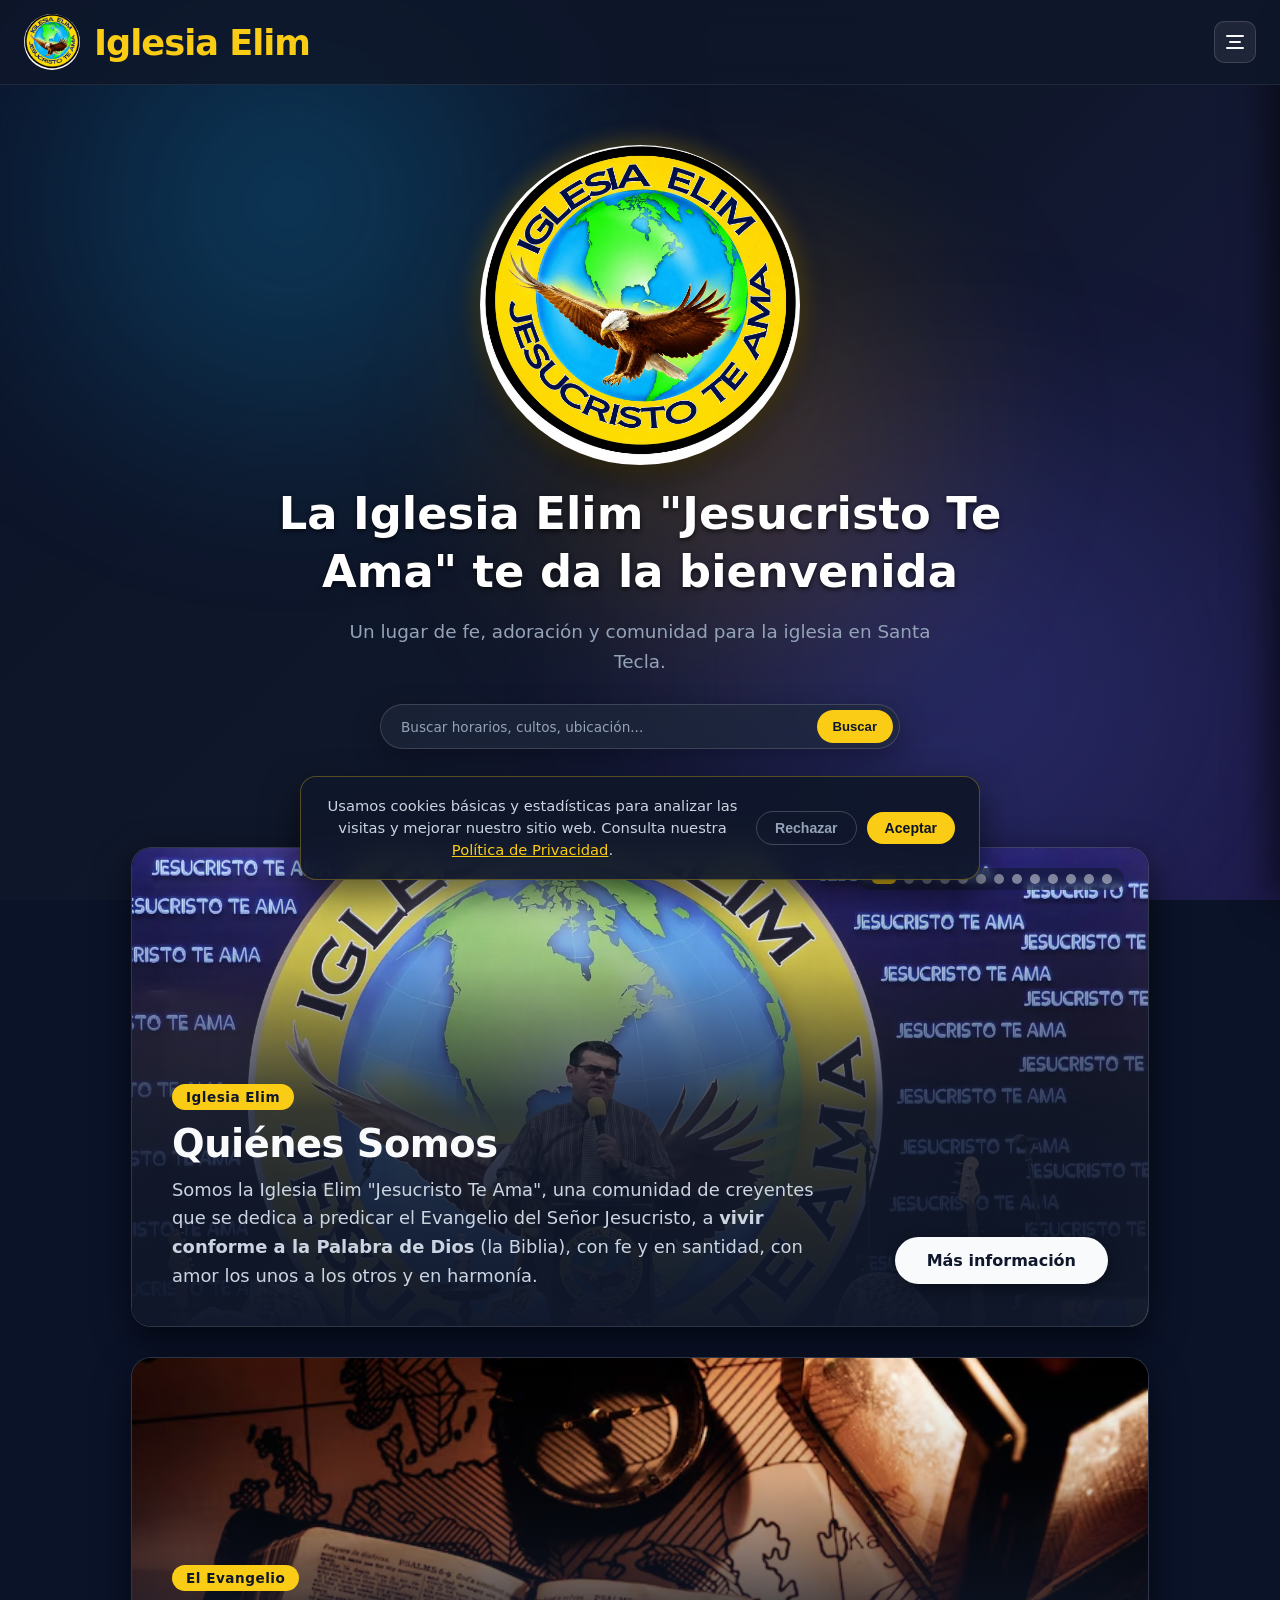
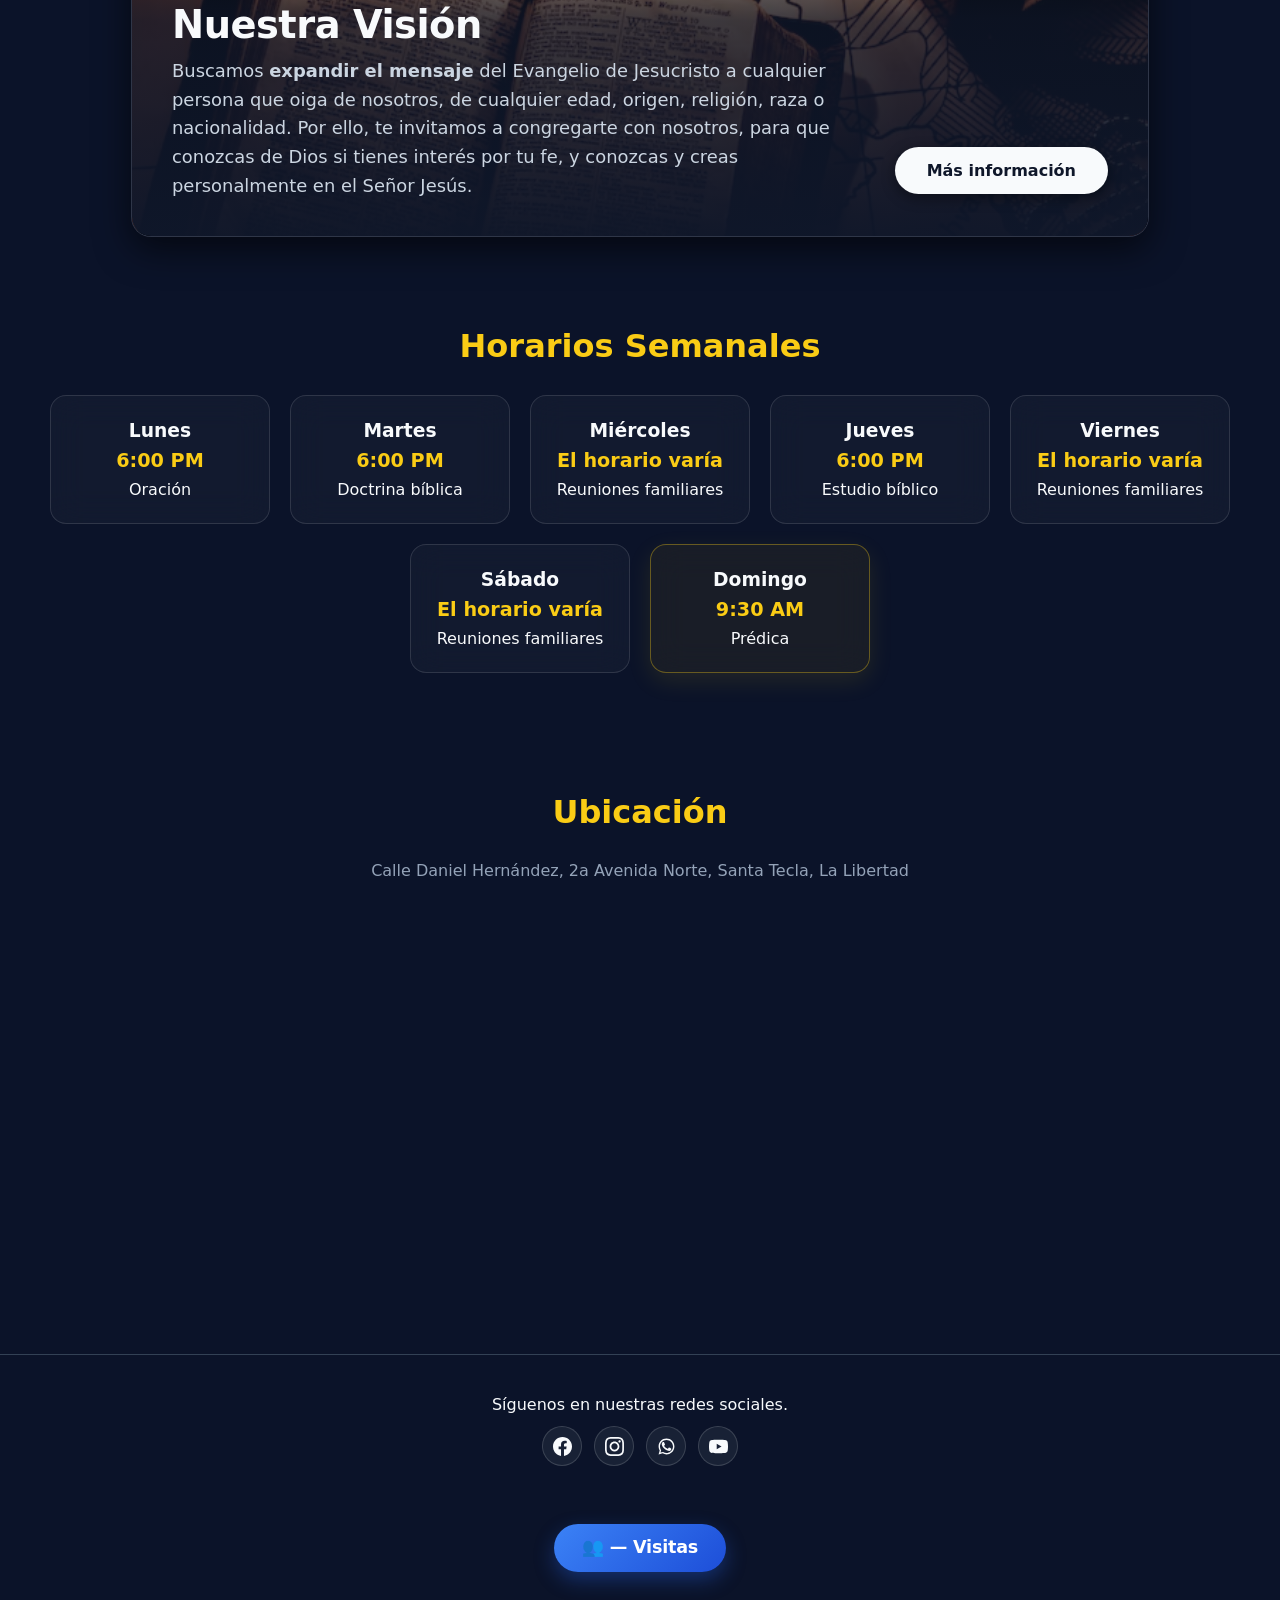
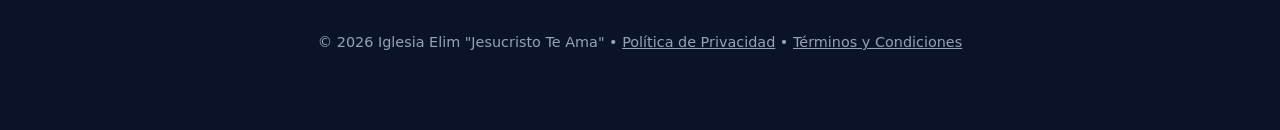
==== index.html @ 34f6b22f "update project's code" ====
<!doctype html>
<html lang="es">
  <head>
    <!-- Google tag (gtag.js) -->
    <script
      async
      src="https://www.googletagmanager.com/gtag/js?id=G-246X3Z84NS"
    ></script>
    <script>
      window.dataLayer = window.dataLayer || [];
      function gtag() {
        dataLayer.push(arguments);
      }

      // 1. Leer decisión previa o denegar por defecto
      var savedConsent = localStorage.getItem("cookie_consent_elim");
      gtag("consent", "default", {
        analytics_storage: savedConsent === "granted" ? "granted" : "denied",
        ad_storage: "denied",
      });

      gtag("js", new Date());
      gtag("config", "G-246X3Z84NS");
    </script>
    <meta charset="UTF-8" />
    <meta name="viewport" content="width=device-width, initial-scale=1.0" />
    <title>Inicio | Iglesia Elim Jesucristo Te Ama - Santa Tecla</title>
    <meta
      name="description"
      content="Iglesia Elim Jesucristo Te Ama en Santa Tecla. Horarios de servicio, ubicación, prédicas y actividades para toda la familia."
    />
    <meta property="og:title" content="Iglesia Elim Jesucristo Te Ama" />
    <meta
      property="og:description"
      content="Horarios, ubicación y prédicas de Iglesia Elim en Santa Tecla."
    />
    <meta
      property="og:image"
      content="https://ploes1.github.io/website_iglesia_Elim/logo_iglesia_Elim2.webp"
    />
    <link rel="icon" type="image/png" href="logo_iglesia_Elim2.webp" />
    <link rel="stylesheet" href="styles.css" />

    <!-- Datos Estructurados de Google (Schema.org para Iglesia Local) -->
    <script type="application/ld+json">
      {
        "@context": "https://schema.org",
        "@type": "Church",
        "name": "Iglesia Elim Jesucristo Te Ama",
        "address": {
          "@type": "PostalAddress",
          "addressLocality": "Santa Tecla",
          "addressCountry": "El Salvador"
        }
      }
    </script>
  </head>
  <body class="cuerpo">
    <!-- Fondo Aurora Celestial Fijo en toda la página -->
    <div class="aurora-bg">
      <div class="aurora-blob aurora-blob-1"></div>
      <div class="aurora-blob aurora-blob-2"></div>
      <div class="aurora-blob aurora-blob-3"></div>
    </div>

    <header class="header">
      <!-- Marca a la izquierda: Logo + Título -->
      <div class="header-brand">
        <img
          src="logo_iglesia_Elim2.webp"
          alt="Logo Iglesia Elim"
          class="logo"
        />
        <h1 class="titulo shiny-text">Iglesia Elim</h1>
      </div>
      <!-- Botón Hamburguesa a la derecha -->
      <button
        class="menu-hbtn"
        id="btn-menu"
        aria-label="Abrir menú"
        aria-expanded="false"
      >
        <span class="hbtn-line"></span>
        <span class="hbtn-line"></span>
        <span class="hbtn-line"></span>
      </button>
    </header>

    <!-- Overlay oscuro con desenfoque de fondo -->
    <div class="menu-overlay" id="menu-overlay"></div>

    <!-- Panel lateral (Drawer) bien cerrado -->
    <aside class="menu-drawer" id="menu-drawer">
      <div class="drawer-header">
        <div class="drawer-titulo">
          <img src="logo_iglesia_Elim2.webp" alt="Logo" />
          <span class="shiny-text">Iglesia Elim</span>
        </div>
        <button
          class="drawer-cerrar"
          id="drawer-cerrar"
          aria-label="Cerrar menú"
        >
          &times;
        </button>
      </div>

      <nav class="drawer-nav">
        <!-- 1. Inicio (Casa) -->
        <a href="index.html" class="active">
          <svg class="nav-icon" viewBox="0 0 24 24">
            <path d="M3 9l9-7 9 7v11a2 2 0 0 1-2 2H5a2 2 0 0 1-2-2z"></path>
            <polyline points="9 22 9 12 15 12 15 22"></polyline>
          </svg>
          <span>Inicio</span>
        </a>

        <!-- ── Información ── -->
        <h4 class="drawer-section-title">Información</h4>
        <!-- 2. Horarios (Reloj) -->
        <a href="#horarios">
          <svg class="nav-icon" viewBox="0 0 24 24">
            <circle cx="12" cy="12" r="10"></circle>
            <polyline points="12 6 12 12 16 14"></polyline>
          </svg>
          <span>Horarios</span>
        </a>

        <!-- 3. Ubicación (Pin de Mapa) -->
        <a href="#ubicacion">
          <svg class="nav-icon" viewBox="0 0 24 24">
            <path d="M21 10c0 7-9 13-9 13s-9-6-9-13a9 9 0 0 1 18 0z"></path>
            <circle cx="12" cy="10" r="3"></circle>
          </svg>
          <span>Ubicación</span>
        </a>

        <!-- ── Vida de la Iglesia ── -->
        <h4 class="drawer-section-title">Vida de la Iglesia</h4>
        <!-- 4. Actividades (Calendario) -->
        <a href="actividades.html">
          <svg class="nav-icon" viewBox="0 0 24 24">
            <rect x="3" y="4" width="18" height="18" rx="2" ry="2"></rect>
            <line x1="16" y1="2" x2="16" y2="6"></line>
            <line x1="8" y1="2" x2="8" y2="6"></line>
            <line x1="3" y1="10" x2="21" y2="10"></line>
          </svg>
          <span>Actividades</span>
        </a>

        <!-- 5. Alabanzas (Nota Musical) -->
        <a href="alabanzas.html">
          <svg class="nav-icon" viewBox="0 0 24 24">
            <path d="M9 18V5l12-2v13"></path>
            <circle cx="6" cy="18" r="3"></circle>
            <circle cx="18" cy="16" r="3"></circle>
          </svg>
          <span>Alabanzas</span>
        </a>

        <!-- 6. Confesión de Fe (Biblia / Libro) -->
        <a href="confesion_de_fe.html">
          <svg class="nav-icon" viewBox="0 0 24 24">
            <path d="M4 19.5A2.5 2.5 0 0 1 6.5 17H20"></path>
            <path
              d="M6.5 2H20v20H6.5A2.5 2.5 0 0 1 4 19.5v-15A2.5 2.5 0 0 1 6.5 2z"
            ></path>
          </svg>
          <span>Confesión de Fe</span>
        </a>

        <!-- 7. Servicios (Comunidad / Iglesia) -->
        <a href="servicios.html">
          <svg class="nav-icon" viewBox="0 0 24 24">
            <path d="M17 21v-2a4 4 0 0 0-4-4H5a4 4 0 0 0-4 4v2"></path>
            <circle cx="9" cy="7" r="4"></circle>
            <path d="M23 21v-2a4 4 0 0 0-3-3.87"></path>
            <path d="M16 3.13a4 4 0 0 1 0 7.75"></path>
          </svg>
          <span>Servicios</span>
        </a>

        <!-- 8. Donaciones (Corazón / Ofrenda) -->
        <a href="donaciones.html">
          <svg class="nav-icon" viewBox="0 0 24 24">
            <path
              d="M20.84 4.61a5.5 5.5 0 0 0-7.78 0L12 5.67l-1.06-1.06a5.5 5.5 0 0 0-7.78 7.78l1.06 1.06L12 21.23l7.78-7.78 1.06-1.06a5.5 5.5 0 0 0 0-7.78z"
            ></path>
          </svg>
          <span>Donaciones</span>
        </a>

        <!-- 9. Redes Sociales (Red / Conexión) -->
        <a href="#footer">
          <svg class="nav-icon" viewBox="0 0 24 24">
            <circle cx="18" cy="5" r="3"></circle>
            <circle cx="6" cy="12" r="3"></circle>
            <circle cx="18" cy="19" r="3"></circle>
            <line x1="8.59" y1="13.51" x2="15.42" y2="17.49"></line>
            <line x1="15.41" y1="6.51" x2="8.59" y2="10.49"></line>
          </svg>
          <span>Redes Sociales</span>
        </a>
      </nav>

      <div class="drawer-footer">
        <p style="font-size: 0.85rem; color: #94a3b8; margin-bottom: 6px">
          Síguenos en redes:
        </p>
        <div class="social-links-row">
          <!-- Facebook -->
          <a
            href="https://facebook.com/"
            target="_blank"
            rel="noopener noreferrer"
            class="social-btn facebook"
            aria-label="Facebook"
          >
            <svg viewBox="0 0 24 24">
              <path
                d="M24 12.073c0-6.627-5.373-12-12-12s-12 5.373-12 12c0 5.99 4.388 10.954 10.125 11.854v-8.385H7.078v-3.47h3.047V9.43c0-3.007 1.792-4.669 4.533-4.669 1.312 0 2.686.235 2.686.235v2.953H15.83c-1.491 0-1.956.925-1.956 1.874v2.25h3.328l-.532 3.47h-2.796v8.385C19.612 23.027 24 18.062 24 12.073z"
              />
            </svg>
          </a>
          <!-- Instagram -->
          <a
            href="https://instagram.com/"
            target="_blank"
            rel="noopener noreferrer"
            class="social-btn instagram"
            aria-label="Instagram"
          >
            <svg viewBox="0 0 24 24">
              <path
                d="M12 2.163c3.204 0 3.584.012 4.85.07 3.252.148 4.771 1.691 4.919 4.919.058 1.265.069 1.645.069 4.849 0 3.205-.012 3.584-.069 4.849-.149 3.225-1.664 4.771-4.919 4.919-1.266.058-1.644.07-4.85.07-3.204 0-3.584-.012-4.849-.07-3.26-.149-4.771-1.699-4.919-4.92-.058-1.265-.07-1.644-.07-4.849 0-3.204.013-3.583.07-4.849.149-3.227 1.664-4.771 4.919-4.919 1.266-.057 1.645-.069 4.849-.069zm0-2.163c-3.259 0-3.667.014-4.947.072-4.358.2-6.78 2.618-6.98 6.98-.059 1.281-.073 1.689-.073 4.948 0 3.259.014 3.668.072 4.948.2 4.358 2.618 6.78 6.98 6.98 1.281.058 1.689.072 4.948.072 3.259 0 3.668-.014 4.948-.072 4.354-.2 6.782-2.618 6.979-6.98.059-1.28.073-1.689.073-4.948 0-3.259-.014-3.667-.072-4.947-.196-4.354-2.617-6.78-6.979-6.98-1.281-.059-1.69-.073-4.949-.073zm0 5.838c-3.403 0-6.162 2.759-6.162 6.162s2.759 6.163 6.162 6.163 6.162-2.759 6.162-6.163c0-3.403-2.759-6.162-6.162-6.162zm0 10.162c-2.209 0-4-1.79-4-4 0-2.209 1.791-4 4-4s4 1.791 4 4c0 2.21-1.791 4-4 4zm6.406-11.845c-.796 0-1.441.645-1.441 1.44s.645 1.44 1.441 1.44c.795 0 1.439-.645 1.439-1.44s-.644-1.44-1.439-1.44z"
              />
            </svg>
          </a>
          <!-- WhatsApp -->
          <a
            href="https://whatsapp.com/channel/0029VbBPqz7JJhzQtExPGr06"
            target="_blank"
            rel="noopener noreferrer"
            class="social-btn whatsapp"
            aria-label="Canal de WhatsApp"
          >
            <svg viewBox="0 0 24 24">
              <path
                d="M17.472 14.382c-.297-.149-1.758-.867-2.03-.967-.273-.099-.472-.148-.67.15-.197.297-.767.966-.94 1.164-.173.199-.347.223-.644.075-.297-.15-1.255-.463-2.39-1.475-.883-.788-1.48-1.761-1.653-2.059-.173-.297-.018-.458.13-.606.134-.133.298-.347.446-.52.149-.174.198-.298.298-.497.099-.198.05-.371-.025-.52-.075-.149-.669-1.612-.916-2.207-.242-.579-.487-.5-.669-.51-.173-.008-.371-.01-.57-.01-.198 0-.52.074-.792.372-.272.297-1.04 1.016-1.04 2.479 0 1.462 1.065 2.875 1.213 3.074.149.198 2.096 3.2 5.077 4.487.709.306 1.262.489 1.694.625.712.227 1.36.195 1.871.118.571-.085 1.758-.719 2.006-1.413.248-.694.248-1.289.173-1.413-.074-.124-.272-.198-.57-.347z"
              />
              <path
                d="M12.001 2C6.478 2 2 6.478 2 12c0 1.85.505 3.583 1.383 5.067L2 22l5.084-1.34A9.94 9.94 0 0012.001 22C17.523 22 22 17.522 22 12S17.523 2 12.001 2zm0 18.207a8.19 8.19 0 01-4.178-1.145l-.3-.178-3.104.818.828-3.028-.196-.31A8.194 8.194 0 013.793 12c0-4.528 3.684-8.207 8.208-8.207 4.523 0 8.207 3.679 8.207 8.207 0 4.528-3.684 8.207-8.207 8.207z"
              />
            </svg>
          </a>
          <!-- YouTube -->
          <a
            href="https://www.youtube.com/@iglesiaelimjesucristoteama"
            target="_blank"
            rel="noopener noreferrer"
            class="social-btn youtube"
            aria-label="YouTube"
          >
            <svg viewBox="0 0 24 24">
              <path
                d="M23.498 6.186a2.994 2.994 0 00-2.107-2.117C19.505 3.5 12 3.5 12 3.5s-7.505 0-9.391.569A2.994 2.994 0 00.502 6.186 31.26 31.26 0 000 12a31.26 31.26 0 00.502 5.814 2.994 2.994 0 002.107 2.117C4.495 20.5 12 20.5 12 20.5s7.505 0 9.391-.569a2.994 2.994 0 002.107-2.117A31.26 31.26 0 0024 12a31.26 31.26 0 00-.502-5.814zM9.75 15.568V8.432L15.818 12 9.75 15.568z"
              />
            </svg>
          </a>
        </div>
      </div>
    </aside>

    <!-- HERO DE INICIO (Estilo Premium coordinado con Donaciones) -->
    <section class="home-hero">
      <img
        src="logo_iglesia_Elim2.webp"
        alt="Logo Iglesia Elim Jesucristo Te Ama"
        class="hero-logo"
        width="280"
        height="280"
        fetchpriority="high"
      />

      <h2 class="hero-titulo">
        La Iglesia Elim "Jesucristo Te Ama" te da la bienvenida
      </h2>
      <p class="hero-subtitulo">
        Un lugar de fe, adoración y comunidad para la iglesia en Santa Tecla.
      </p>

      <div class="buscador-contenedor">
        <input
          type="text"
          id="buscador"
          placeholder="Buscar horarios, cultos, ubicación..."
        />
        <button class="button" onclick="buscar()">Buscar</button>
      </div>
      <p id="mensajeBusqueda" class="mensaje-error"></p>
    </section>
    <section class="section-actividades">
      <div class="cards-actividades">
        <article class="tarjeta-evento card" id="tarjeta-carrusel">
          <!-- 1. Carrusel de Fotos de Fondo -->
          <div class="carrusel-fondo" id="carrusel-fondo">
            <img
              src="Imágenes Iglesia/Foto Iglesia (7).webp"
              alt="Fotos Iglesia 1"
              class="carrusel-img activa"
            /><img
              src="Imágenes Iglesia/Foto Iglesia (2).webp"
              alt="Fotos Iglesia 2"
              class="carrusel-img"
              loading="lazy"
            /><img
              src="Imágenes Iglesia/Foto Iglesia (1).webp"
              alt="Fotos Iglesia 3"
              class="carrusel-img"
              loading="lazy"
            />
            <img
              src="Imágenes Iglesia/Reuniones Iglesia/Imagen Reuniones (3).webp"
              alt="Fotos Iglesia 4"
              class="carrusel-img"
              loading="lazy"
            />
            <img
              src="Imágenes Iglesia/Foto Iglesia (3).webp"
              alt="Fotos Iglesia 5"
              class="carrusel-img"
              loading="lazy"
            />
            <img
              src="Imágenes Iglesia/Foto Iglesia (4).webp"
              alt="Fotos Iglesia 6"
              class="carrusel-img"
              loading="lazy"
            />
            <img
              src="Imágenes Iglesia/Foto Iglesia (6).webp"
              alt="Fotos Iglesia 7"
              class="carrusel-img"
              loading="lazy"
            />
            <img
              src="Imágenes Iglesia/Reuniones Iglesia/Imagen Reuniones (4).webp"
              alt="Fotos Iglesia 8"
              class="carrusel-img"
              loading="lazy"
            />
            <img
              src="Imágenes Iglesia/Foto Iglesia (16).webp"
              alt="Fotos Iglesia 9"
              class="carrusel-img"
              loading="lazy"
            />
            <img
              src="Imágenes Iglesia/Foto Iglesia (9).webp"
              alt="Fotos Iglesia 10"
              class="carrusel-img"
              loading="lazy"
            />
            <img
              src="Imágenes Iglesia/Foto Iglesia (11).webp"
              alt="Fotos Iglesia 11"
              class="carrusel-img"
              loading="lazy"
            />
            <img
              src="Imágenes Iglesia/Foto Iglesia (15).webp"
              alt="Fotos Iglesia 12"
              class="carrusel-img"
              loading="lazy"
            />
            <img
              src="Imágenes Iglesia/Foto Iglesia (14).webp"
              alt="Fotos Iglesia 13"
              class="carrusel-img"
              loading="lazy"
            />
          </div>

          <!-- 2. Capa oscura degradada para que el texto sea legible -->
          <div class="tarjeta-overlay"></div>

          <!-- 3. Indicadores de puntitos (esquina superior derecha) -->
          <div class="carrusel-puntos">
            <span class="punto activo" data-index="0"></span>
            <span class="punto" data-index="1"></span>
            <span class="punto" data-index="2"></span>
            <span class="punto" data-index="3"></span>
            <span class="punto" data-index="4"></span>
            <span class="punto" data-index="6"></span>
            <span class="punto" data-index="7"></span>
            <span class="punto" data-index="8"></span>
            <span class="punto" data-index="9"></span>
            <span class="punto" data-index="10"></span>
            <span class="punto" data-index="11"></span>
            <span class="punto" data-index="12"></span>
            <span class="punto" data-index="13"></span>
          </div>

          <!-- 4. Contenido al frente (Texto a la izq, Botón a la der) -->
          <div class="tarjeta-cuerpo">
            <div class="tarjeta-info">
              <span class="badge-evento">Iglesia Elim</span>
              <h2 class="tarjeta-titulo">Quiénes Somos</h2>
              <p class="tarjeta-descripcion">
                Somos la Iglesia Elim "Jesucristo Te Ama", una comunidad de
                creyentes que se dedica a predicar el Evangelio del Señor
                Jesucristo, a
                <strong>vivir conforme a la Palabra de Dios</strong> (la
                Biblia), con fe y en santidad, con amor los unos a los otros y
                en harmonía.
              </p>
            </div>

            <div class="tarjeta-accion">
              <a
                href="https://whatsapp.com/channel/0029VbBPqz7JJhzQtExPGr06"
                target="_blank"
                rel="noopener noreferrer"
                class="btn-tarjeta"
              >
                Más información
              </a>
            </div>
          </div>
        </article>
      </div>
    </section>

    <section class="section-actividades">
      <div class="cards-actividades">
        <article class="tarjeta-evento card" id="tarjeta-carrusel">
          <!-- 1. Carrusel de Fotos de Fondo -->
          <div class="carrusel-fondo" id="carrusel-fondo">
            <img
              src="Internet Images/Imagen_Biblia.avif"
              alt="Fotos Biblia"
              class="carrusel-img"
            />
          </div>

          <!-- 2. Capa oscura degradada para que el texto sea legible -->
          <div class="tarjeta-overlay"></div>

          <!-- 3. Contenido al frente (Texto a la izq, Botón a la der) -->
          <div class="tarjeta-cuerpo">
            <div class="tarjeta-info">
              <span class="badge-evento">El Evangelio</span>
              <h2 class="tarjeta-titulo">Nuestra Visión</h2>
              <p class="tarjeta-descripcion">
                Buscamos <strong>expandir el mensaje</strong> del Evangelio de
                Jesucristo a cualquier persona que oiga de nosotros, de
                cualquier edad, origen, religión, raza o nacionalidad. Por ello,
                te invitamos a congregarte con nosotros, para que conozcas de
                Dios si tienes interés por tu fe, y conozcas y creas
                personalmente en el Señor Jesús.
              </p>
            </div>

            <div class="tarjeta-accion">
              <a
                href="https://www.biblegateway.com/passage/?search=Marcos%2016%3A15-18&version=RVA-2015"
                target="_blank"
                rel="noopener noreferrer"
                class="btn-tarjeta"
              >
                Más información
              </a>
            </div>
          </div>
        </article>
      </div>
    </section>

    <section id="horarios" class="section">
      <h2 class="section-titulo">Horarios Semanales</h2>
      <div class="cards">
        <div class="card spotlight-card">
          <h3>Lunes</h3>
          <p class="hora">6:00 PM</p>
          <p>Oración</p>
        </div>
        <div class="card spotlight-card">
          <h3>Martes</h3>
          <p class="hora">6:00 PM</p>
          <p>Doctrina bíblica</p>
        </div>
        <div class="card spotlight-card">
          <h3>Miércoles</h3>
          <p class="hora">El horario varía</p>
          <p>Reuniones familiares</p>
        </div>
        <div class="card spotlight-card">
          <h3>Jueves</h3>
          <p class="hora">6:00 PM</p>
          <p>Estudio bíblico</p>
        </div>
        <div class="card spotlight-card">
          <h3>Viernes</h3>
          <p class="hora">El horario varía</p>
          <p>Reuniones familiares</p>
        </div>
        <div class="card spotlight-card">
          <h3>Sábado</h3>
          <p class="hora">El horario varía</p>
          <p>Reuniones familiares</p>
        </div>
        <div class="card card-destacada">
          <h3>Domingo</h3>
          <p class="hora">9:30 AM</p>
          <p>Prédica</p>
        </div>
      </div>
    </section>

    <section id="ubicacion" class="section">
      <h2 class="section-titulo">Ubicación</h2>
      <p class="direccion">
        Calle Daniel Hernández, 2a Avenida Norte, Santa Tecla, La Libertad
      </p>
      <iframe
        class="mapa"
        src="https://www.google.com/maps?q=Iglesia+Jesucristo+te+ama+Santa+Tecla&hl=es-419&output=embed"
        allowfullscreen=""
        loading="lazy"
      >
      </iframe>
    </section>

    <footer class="footer" id="footer">
      <p>Síguenos en nuestras redes sociales.</p>

      <!-- Fila de Redes Sociales (Facebook, Instagram, WhatsApp, YouTube) -->
      <div class="social-links-row">
        <!-- Facebook -->
        <a
          href="https://facebook.com/"
          target="_blank"
          rel="noopener noreferrer"
          class="social-btn btn-facebook"
          aria-label="Facebook"
        >
          <svg viewBox="0 0 24 24">
            <path
              d="M24 12.073c0-6.627-5.373-12-12-12s-12 5.373-12 12c0 5.99 4.388 10.954 10.125 11.854v-8.385H7.078v-3.47h3.047V9.43c0-3.007 1.792-4.669 4.533-4.669 1.312 0 2.686.235 2.686.235v2.953H15.83c-1.491 0-1.956.925-1.956 1.874v2.25h3.328l-.532 3.47h-2.796v8.385C19.612 23.027 24 18.062 24 12.073z"
            />
          </svg>
        </a>
        <!-- Instagram -->
        <a
          href="https://instagram.com/"
          target="_blank"
          rel="noopener noreferrer"
          class="social-btn btn-instagram"
          aria-label="Instagram"
        >
          <svg viewBox="0 0 24 24">
            <path
              d="M12 2.163c3.204 0 3.584.012 4.85.07 3.252.148 4.771 1.691 4.919 4.919.058 1.265.069 1.645.069 4.849 0 3.205-.012 3.584-.069 4.849-.149 3.225-1.664 4.771-4.919 4.919-1.266.058-1.644.07-4.85.07-3.204 0-3.584-.012-4.849-.07-3.26-.149-4.771-1.699-4.919-4.92-.058-1.265-.07-1.644-.07-4.849 0-3.204.013-3.583.07-4.849.149-3.227 1.664-4.771 4.919-4.919 1.266-.057 1.645-.069 4.849-.069zm0-2.163c-3.259 0-3.667.014-4.947.072-4.358.2-6.78 2.618-6.98 6.98-.059 1.281-.073 1.689-.073 4.948 0 3.259.014 3.668.072 4.948.2 4.358 2.618 6.78 6.98 6.98 1.281.058 1.689.072 4.948.072 3.259 0 3.668-.014 4.948-.072 4.354-.2 6.782-2.618 6.979-6.98.059-1.28.073-1.689.073-4.948 0-3.259-.014-3.667-.072-4.947-.196-4.354-2.617-6.78-6.979-6.98-1.281-.059-1.69-.073-4.949-.073zm0 5.838c-3.403 0-6.162 2.759-6.162 6.162s2.759 6.163 6.162 6.163 6.162-2.759 6.162-6.163c0-3.403-2.759-6.162-6.162-6.162zm0 10.162c-2.209 0-4-1.79-4-4 0-2.209 1.791-4 4-4s4 1.791 4 4c0 2.21-1.791 4-4 4zm6.406-11.845c-.796 0-1.441.645-1.441 1.44s.645 1.44 1.441 1.44c.795 0 1.439-.645 1.439-1.44s-.644-1.44-1.439-1.44z"
            />
          </svg>
        </a>
        <!-- WhatsApp -->
        <a
          href="https://whatsapp.com/channel/0029VbBPqz7JJhzQtExPGr06"
          target="_blank"
          rel="noopener noreferrer"
          class="social-btn btn-whatsapp"
          aria-label="Canal de WhatsApp"
        >
          <svg viewBox="0 0 24 24">
            <path
              d="M17.472 14.382c-.297-.149-1.758-.867-2.03-.967-.273-.099-.472-.148-.67.15-.197.297-.767.966-.94 1.164-.173.199-.347.223-.644.075-.297-.15-1.255-.463-2.39-1.475-.883-.788-1.48-1.761-1.653-2.059-.173-.297-.018-.458.13-.606.134-.133.298-.347.446-.52.149-.174.198-.298.298-.497.099-.198.05-.371-.025-.52-.075-.149-.669-1.612-.916-2.207-.242-.579-.487-.5-.669-.51-.173-.008-.371-.01-.57-.01-.198 0-.52.074-.792.372-.272.297-1.04 1.016-1.04 2.479 0 1.462 1.065 2.875 1.213 3.074.149.198 2.096 3.2 5.077 4.487.709.306 1.262.489 1.694.625.712.227 1.36.195 1.871.118.571-.085 1.758-.719 2.006-1.413.248-.694.248-1.289.173-1.413-.074-.124-.272-.198-.57-.347z"
            />
            <path
              d="M12.001 2C6.478 2 2 6.478 2 12c0 1.85.505 3.583 1.383 5.067L2 22l5.084-1.34A9.94 9.94 0 0012.001 22C17.523 22 22 17.522 22 12S17.523 2 12.001 2zm0 18.207a8.19 8.19 0 01-4.178-1.145l-.3-.178-3.104.818.828-3.028-.196-.31A8.194 8.194 0 013.793 12c0-4.528 3.684-8.207 8.208-8.207 4.523 0 8.207 3.679 8.207 8.207 0 4.528-3.684 8.207-8.207 8.207z"
            />
          </svg>
        </a>
        <!-- YouTube -->
        <a
          href="https://www.youtube.com/@iglesiaelimjesucristoteama"
          target="_blank"
          rel="noopener noreferrer"
          class="social-btn btn-youtube"
          aria-label="YouTube"
        >
          <svg viewBox="0 0 24 24">
            <path
              d="M23.498 6.186a2.994 2.994 0 00-2.107-2.117C19.505 3.5 12 3.5 12 3.5s-7.505 0-9.391.569A2.994 2.994 0 00.502 6.186 31.26 31.26 0 000 12a31.26 31.26 0 00.502 5.814 2.994 2.994 0 002.107 2.117C4.495 20.5 12 20.5 12 20.5s7.505 0 9.391-.569a2.994 2.994 0 002.107-2.117A31.26 31.26 0 0024 12a31.26 31.26 0 00-.502-5.814zM9.75 15.568V8.432L15.818 12 9.75 15.568z"
            />
          </svg>
        </a>
      </div>

      <!-- Contador de Visitas Interactivo (Dodge Field) - PRESERVADO INTACTO -->
      <div class="dodge-field" id="dodge-field">
        <div class="dodge-field__mover" id="dodge-mover">
          <button
            class="dodge-field__pill"
            type="button"
            aria-label="Contador de visitas"
          >
            <span class="dodge-field__labels">
              <span class="dodge-field__label" data-active="true">
                👥 <span id="visit-count">…</span> Visitas
              </span>
            </span>
          </button>
        </div>
      </div>
      <p class="copy">
        &copy; 2026 Iglesia Elim "Jesucristo Te Ama" &bull;
        <a
          href="privacy.html"
          style="color: #94a3b8; text-decoration: underline"
          >Política de Privacidad</a
        >
        &bull;
        <a href="terms.html" style="color: #94a3b8; text-decoration: underline"
          >Términos y Condiciones</a
        >
      </p>
    </footer>
    <script src="script.js" defer></script>
  </body>
</html>
---- styles.css ----
:root {
  /* Paleta Celestial & Modo Oscuro */
  --bg-main: #0b1329;
  --bg-slate: #0f172a;
  --text-primary: #f8fafc;
  --text-muted: #94a3b8;

  /* Acentos y Brillos */
  --gold-accent: #facc15;
  --gold-hover: #eab308;
  --aurora-blue: #0ea5e9;
  --aurora-indigo: #6366f1;

  /* Contenedores y Bordes */
  --card-bg: rgba(30, 41, 59, 0.7);
  --border-glass: rgba(255, 255, 255, 0.15);
  --radius-pill: 50px;
}
html {
  scroll-behavior: smooth;
  scroll-padding-top: 90px;
}

* {
  margin: 0;
  padding: 0;
  box-sizing: border-box;
}

body.cuerpo {
  background-color: #0b1329;
  color: #f8fafc;
  font-family: system-ui, sans-serif;
  text-align: center;
  padding: 0 0px 40px 0px;
}

/* ============================================================
   HEADER (Fijo, con fondo opaco y z-index correcto)
   ============================================================ */
.header {
  display: flex;
  align-items: center;
  justify-content: space-between;
  max-width: 100%;
  width: 100%;
  margin: 0;
  padding: 14px 24px;
  gap: 16px;
  position: sticky;
  top: 0;
  z-index: 2005;
  background-color: rgba(15, 23, 42, 0.85);
  backdrop-filter: blur(12px);
  -webkit-backdrop-filter: blur(12px);
  border-bottom: 1px solid rgba(255, 255, 255, 0.08);
}

sup[id] {
  scroll-margin-top: 90px;
}

sup a {
  text-decoration: none;
  color: inherit;
}

sup a:hover {
  text-decoration: underline;
  color: #facc15;
}

.nota-ref {
  text-decoration: none;
  color: inherit;
}

.header-brand {
  display: flex;
  align-items: center;
  gap: 14px;
  text-decoration: none;
}

.logo {
  height: 56px;
  width: 56px;
  border-radius: 50%;
  flex-shrink: 0;
}

.titulo {
  font-size: 2.2rem;
  color: #facc15;
  letter-spacing: -1px;
}

/* ============================================================
   BOTÓN HAMBURGUESA (Proporción exacta masvida.org)
   ============================================================ */
.menu-hbtn {
  width: 42px;
  height: 42px;
  min-width: 42px;
  max-width: 42px;
  background: rgba(255, 255, 255, 0.07);
  border: 1px solid rgba(255, 255, 255, 0.15);
  border-radius: 10px;
  cursor: pointer;
  display: flex;
  flex-direction: column;
  align-items: center;
  justify-content: center;
  gap: 4.5px;
  padding: 10px;
  flex-shrink: 0;
  transition:
    background 0.25s ease,
    border-color 0.25s ease,
    transform 0.2s ease;
  backdrop-filter: blur(4px);
  -webkit-backdrop-filter: blur(4px);
  box-sizing: border-box;
}

.menu-hbtn:hover {
  background: rgba(255, 255, 255, 0.15);
  border-color: #facc15;
  transform: scale(1.03);
}

.menu-hbtn .hbtn-line {
  display: block;
  height: 1.5px;
  background-color: #f8fafc;
  border-radius: 2px;
  transform-origin: center;
  transition:
    transform 0.3s ease,
    opacity 0.3s ease,
    width 0.3s ease,
    background-color 0.25s ease;
}

.menu-hbtn .hbtn-line:nth-child(1) {
  width: 18px;
}

.menu-hbtn .hbtn-line:nth-child(2) {
  width: 12px;
}

.menu-hbtn .hbtn-line:nth-child(3) {
  width: 18px;
}

.menu-hbtn:hover .hbtn-line {
  background-color: #facc15;
}

.menu-hbtn.abierto .hbtn-line:nth-child(1) {
  width: 18px;
  transform: translateY(6px) rotate(45deg);
  background-color: #facc15;
}

.menu-hbtn.abierto .hbtn-line:nth-child(2) {
  opacity: 0;
  transform: scaleX(0);
  position: relative;
}

.menu-hbtn.abierto .hbtn-line:nth-child(3) {
  width: 18px;
  transform: translateY(-6px) rotate(-45deg);
  background-color: #facc15;
}

.menu-hbtn.abierto {
  background: rgba(250, 204, 21, 0.2);
  border-color: #facc15;
}

/* ============================================================
   PANEL LATERAL (DRAWER DERECHO) Y OVERLAY
   ============================================================ */
.menu-overlay {
  position: fixed;
  inset: 0;
  background-color: rgba(15, 23, 42, 0.85);
  backdrop-filter: blur(6px);
  -webkit-backdrop-filter: blur(6px);
  opacity: 0;
  visibility: hidden;
  transition:
    opacity 0.3s ease,
    visibility 0.3s ease;
  z-index: 1999;
}

.menu-overlay.activo {
  opacity: 1;
  visibility: visible;
}

.menu-drawer {
  position: fixed;
  top: 0;
  right: 0;
  bottom: 0;
  width: 320px;
  max-width: 85vw;
  background: #0f172a;
  border-left: 1px solid rgba(255, 255, 255, 0.1);
  box-shadow: -10px 0 35px rgba(0, 0, 0, 0.6);
  z-index: 2000;
  transform: translateX(100%);
  transition: transform 0.35s cubic-bezier(0.16, 1, 0.3, 1);
  display: flex;
  flex-direction: column;
  text-align: left;
  overflow-x: hidden;
  overflow-y: hidden; /* Mantiene la estructura del contenedor fija */
  padding-top: 85px;
}

.menu-drawer.activo {
  transform: translateX(0);
}

.drawer-header {
  display: none;
  align-items: center;
  justify-content: space-between;
  padding: 20px 24px;
  border-bottom: 1px solid rgba(255, 255, 255, 0.08);
}

.drawer-titulo {
  font-size: 1.2rem;
  color: #facc15;
  font-weight: 700;
  display: flex;
  align-items: center;
  gap: 10px;
}

.drawer-titulo img {
  width: 32px;
  height: 32px;
  border-radius: 50%;
}

.drawer-cerrar {
  background: rgba(255, 255, 255, 0.08);
  border: 1px solid rgba(255, 255, 255, 0.15);
  color: #f8fafc;
  width: 36px;
  height: 36px;
  border-radius: 8px;
  font-size: 1.2rem;
  cursor: pointer;
  display: flex;
  align-items: center;
  justify-content: center;
  transition: all 0.2s ease;
}

.drawer-cerrar:hover {
  background: #facc15;
  color: #0f172a;
}

/* ============================================================
   NAVEGACIÓN DEL DRAWER (Iconos lineales y alineación moderna)
   ============================================================ */
.drawer-nav {
  padding: 20px 16px;
  display: flex;
  flex-direction: column;
  gap: 6px;
  flex-grow: 1;
  min-height: 0; /* Imprescindible en flexbox para permitir scroll interno */
  background: #0f172a !important;

  /* Scroll táctil fluido */
  overflow-y: auto;
  overflow-x: hidden;
  -webkit-overflow-scrolling: touch;
  overscroll-behavior: contain; /* Evita que al llegar al tope se mueva el fondo */

  /* Scrollbar estándar moderno (Firefox / navegadores modernos) */
  scrollbar-width: thin;
  scrollbar-color: rgba(250, 204, 21, 0.45) rgba(255, 255, 255, 0.05);
}

/* Scrollbar visible en móviles (Safari iOS, Chrome Android, WebKit) */
.drawer-nav::-webkit-scrollbar {
  width: 5px;
  display: block; /* Obliga al navegador móvil a mostrarla */
}

.drawer-nav::-webkit-scrollbar-track {
  background: rgba(255, 255, 255, 0.04);
  border-radius: 8px;
}

.drawer-nav::-webkit-scrollbar-thumb {
  background: rgba(250, 204, 21, 0.4); /* Tono dorado tenue */
  border-radius: 8px;
}

.drawer-nav::-webkit-scrollbar-thumb:hover,
.drawer-nav::-webkit-scrollbar-thumb:active {
  background: #facc15; /* Dorado brillante al presionar/arrastrar */
}

.drawer-nav a {
  color: #94a3b8;
  text-decoration: none;
  font-size: 1rem;
  font-weight: 500;
  padding: 11px 16px;
  border-radius: 10px;
  transition: all 0.22s ease;
  display: flex;
  align-items: center;
  gap: 14px; /* Espacio uniforme entre el icono y el texto */
  text-align: left;
}

/* Títulos de bloques dentro del drawer */
.drawer-section-title {
  margin: 0.75rem 0 0.25rem 0; /* espacio superior para separar bloques */
  padding-left: 1rem; /* alineado con los iconos */
  font-size: 0.78rem;
  font-weight: 600;
  color: rgba(255, 255, 255, 0.55);
  text-transform: uppercase;
  letter-spacing: 0.04em;
}

/* Opcional: separar visualmente cada bloque */
.drawer-nav a + .drawer-section-title,
.drawer-section-title + a {
  margin-top: 0.5rem;
}

/* Iconos SVG a la izquierda */
.drawer-nav a .nav-icon {
  width: 20px;
  height: 20px;
  flex-shrink: 0;
  stroke: currentColor;
  stroke-width: 2;
  fill: none;
  stroke-linecap: round;
  stroke-linejoin: round;
  transition:
    transform 0.2s ease,
    stroke 0.2s ease;
}

/* Efecto al pasar el cursor (Hover) */
.drawer-nav a:hover {
  background-color: rgba(250, 204, 21, 0.08);
  color: #facc15;
  transform: translateX(4px);
}

.drawer-nav a:hover .nav-icon {
  transform: scale(1.12);
  stroke: #facc15;
}

/* Página Activa */
.drawer-nav a.active {
  background-color: rgba(250, 204, 21, 0.15);
  color: #facc15;
  font-weight: 600;
  border-left: 4px solid #facc15;
}

.drawer-nav a.active .nav-icon {
  stroke: #facc15;
}
.drawer-footer {
  padding: 18px 24px;
  border-top: none !important;
  background: #0f172a !important;
  flex-shrink: 0; /* Evita que los iconos sociales inferiores se aplasten */
}
.drawer-footer .whatsapp {
  margin: 0;
  width: 100%;
  justify-content: center;
}

body.menu-abierto {
  overflow: hidden;
}

@media (max-width: 600px) {
  .titulo {
    font-size: 1.5rem;
  }
  .logo {
    height: 46px;
    width: 46px;
  }
}

/* ============================================================
   HERO DE INICIO
   ============================================================ */
.home-hero {
  display: flex;
  flex-direction: column;
  align-items: center;
  justify-content: center;
  padding: 60px 20px 30px;
  background: transparent;
  color: #ffffff;
  text-align: center;
}

.hero-tag {
  color: #facc15;
  font-size: 0.85rem;
  font-weight: 700;
  letter-spacing: 2.5px;
  text-transform: uppercase;
  margin-bottom: 18px;
}

.hero-logo {
  width: clamp(200px, 30vw, 320px);
  height: auto;
  border-radius: 50%;
  box-shadow:
    0 10px 30px rgba(0, 0, 0, 0.6),
    0 0 25px rgba(234, 179, 8, 0.4);
  margin-bottom: 20px;
  transition:
    transform 0.4s ease,
    box-shadow 0.4s ease;
  animation: logoEntrance 0.9s ease-out forwards;
}

.hero-logo:hover {
  transform: scale(1.04);
  box-shadow:
    0 15px 35px rgba(0, 0, 0, 0.7),
    0 0 35px rgba(234, 179, 8, 0.6);
}

@keyframes logoEntrance {
  from {
    opacity: 0;
    transform: scale(0.85);
  }
  to {
    opacity: 1;
    transform: scale(1);
  }
}

.hero-titulo {
  font-size: clamp(2rem, 4vw, 2.8rem);
  font-weight: 700;
  color: #ffffff;
  margin: 30px auto 20px;
  text-align: center;
  line-height: 1.3;
}

.home-hero .hero-titulo {
  font-size: clamp(2rem, 4vw, 2.8rem);
  font-weight: 700;
  color: #ffffff;
  text-shadow: 0 2px 5px rgba(0, 0, 0, 0.7);
  max-width: 850px;
  line-height: 1.3;
  margin: 0 auto 16px;
}

.home-hero .hero-subtitulo {
  font-size: 1.15rem;
  color: #94a3b8;
  max-width: 620px;
  margin: 0 auto 28px;
  line-height: 1.6;
}

/* Buscador estándar */
.buscador-contenedor {
  display: flex;
  justify-content: center;
  align-items: center;
  margin: 20px auto 30px;
  padding: 0 15px;
  width: 100%;
}

.buscador-contenedor form {
  width: 100%;
  max-width: 520px;
  display: flex;
  justify-content: center;
}

.buscador-contenedor input[type="text"] {
  width: 100%;
  max-width: 520px;
  background-color: rgba(30, 41, 59, 0.8);
  color: #f8fafc;
  border: 1px solid rgba(255, 255, 255, 0.15);
  border-radius: 50px;
  padding: 12px 24px;
  font-size: 1rem;
  font-family: inherit;
  outline: none;
  box-shadow: 0 4px 15px rgba(0, 0, 0, 0.2);
  transition: all 0.3s ease;
}

.buscador-contenedor input[type="text"]:focus {
  border-color: rgba(250, 204, 21, 0.6);
  box-shadow: 0 4px 20px rgba(250, 204, 21, 0.15);
}

input[type="text"],
textarea {
  background-color: #1e293b;
  color: #f8fafc;
  border: 1px solid #334155;
  border-radius: 8px;
  padding: 12px;
  font-family: inherit;
  font-size: 1rem;
  max-width: 100%;
}

textarea {
  resize: vertical;
}

input[type="text"]::placeholder,
textarea::placeholder {
  color: #94a3b8;
}

/* Buscador Integrado en Hero (Solo para index.html) */
.home-hero .buscador-contenedor {
  display: flex !important;
  justify-content: space-between !important;
  align-items: center !important;
  gap: 6px !important;
  margin: 0 auto 10px !important;
  width: 100% !important;
  max-width: 520px !important;
  padding: 5px 6px 5px 16px !important;
  background: rgba(30, 41, 59, 0.7) !important;
  border: 1px solid rgba(255, 255, 255, 0.15) !important;
  border-radius: 50px !important;
  backdrop-filter: blur(10px) !important;
  -webkit-backdrop-filter: blur(10px) !important;
  box-shadow: 0 10px 30px rgba(0, 0, 0, 0.3) !important;
  box-sizing: border-box !important;
}

.home-hero .buscador-contenedor:focus-within {
  border-color: rgba(250, 204, 21, 0.6) !important;
  box-shadow: 0 10px 30px rgba(250, 204, 21, 0.2) !important;
}

.home-hero .buscador-contenedor input[type="text"] {
  flex: 1 1 auto !important;
  width: 0 !important;
  min-width: 0 !important;
  max-width: none !important;
  background: transparent !important;
  border: none !important;
  outline: none !important;
  padding: 6px 4px !important;
  color: #f8fafc !important;
  font-size: 0.85rem !important;
  font-family: inherit !important;
  box-shadow: none !important;
}

.home-hero .buscador-contenedor .button {
  background: #facc15 !important;
  color: #0f172a !important;
  border: none !important;
  border-radius: 50px !important;
  padding: 9px 16px !important;
  font-weight: 700 !important;
  font-size: 0.82rem !important;
  cursor: pointer !important;
  margin: 0 !important;
  transition: all 0.2s ease !important;
  flex-shrink: 0 !important;
  white-space: nowrap !important;
}

.home-hero .buscador-contenedor .button:hover {
  background: #eab308 !important;
  transform: translateY(-1px) !important;
}

.section {
  padding: 60px 20px;
}

.section-titulo {
  font-size: 2rem;
  color: #facc15;
  margin-bottom: 30px;
}

.texto-parrafo {
  color: #f8fafc;
  line-height: 1.6;
  max-width: 700px;
  margin: 0 auto;
}

.pagina-contenedor {
  max-width: 900px;
  margin: 40px auto;
  padding: 0 20px;
}

.mensaje-error {
  color: #f87171;
  margin-top: 8px;
  min-height: 20px;
}

/* Botones */
.button,
a.button {
  background-color: #facc15;
  color: #0f172a;
  border: none;
  padding: 14px 28px;
  margin: 20px 0;
  border-radius: 8px;
  font-size: 1rem;
  font-weight: 600;
  cursor: pointer;
  text-decoration: none;
  display: inline-block;
  line-height: normal;
  transition: all 0.2s ease;
}

.button:hover {
  background-color: #eab308;
  box-shadow: 0 0 20px rgba(250, 204, 21, 0.4);
  transform: translateY(-2px);
}

.youtube {
  background-color: #dc2626;
  color: #ffffff;
  text-decoration: none;
  padding: 10px 18px;
  font-size: 0.9rem;
  border-radius: 6px;
  transition: background-color 0.2s ease;
}

.youtube:hover {
  background-color: #b91c1c;
}

.whatsapp {
  display: inline-block;
  background-color: #25d366;
  color: #0f172a;
  text-decoration: none;
  padding: 12px 24px;
  border-radius: 8px;
  font-weight: 600;
  margin: 16px 0;
}

.whatsapp,
.youtube {
  display: inline-flex;
  align-items: center;
  gap: 8px;
}

/* Tarjetas y Contenido */
.cards {
  display: flex;
  flex-wrap: wrap;
  justify-content: center;
  align-items: stretch;
  gap: 20px;
}

.card {
  background: rgba(255, 255, 255, 0.03);
  backdrop-filter: blur(16px);
  -webkit-backdrop-filter: blur(16px);
  border: 1px solid rgba(255, 255, 255, 0.12);
  border-radius: 16px;
  padding: 24px;
  width: 220px;
  display: flex;
  flex-direction: column;
  align-items: center;
  transition: all 0.3s cubic-bezier(0.4, 0, 0.2, 1);
}

.card:hover {
  background: rgba(255, 255, 255, 0.08);
  border-color: rgba(250, 204, 21, 0.5);
  transform: translateY(-5px);
  box-shadow:
    0 12px 30px -10px rgba(0, 0, 0, 0.5),
    0 0 20px rgba(250, 204, 21, 0.15);
}

.card.card-destacada {
  background: rgba(250, 204, 21, 0.06);
  border: 1px solid rgba(250, 204, 21, 0.35);
  box-shadow: 0 8px 25px rgba(250, 204, 21, 0.1);
}

.card .youtube {
  margin-top: auto;
}

.card h3 {
  color: #f8fafc;
  margin-bottom: 8px;
}

.hora {
  color: #facc15;
  font-weight: 700;
  font-size: 1.2rem;
  margin-bottom: 8px;
}

.direccion {
  color: #94a3b8;
  margin-bottom: 20px;
}

.mapa {
  width: 100%;
  max-width: 600px;
  height: 350px;
  border: none;
  border-radius: 12px;
}

/* Footer */
.footer {
  padding: 40px 20px;
  border-top: 1px solid #334155;
  margin-top: 40px;
}

.copy {
  color: #94a3b8;
  font-size: 0.9rem;
  margin-top: 16px;
  text-align: center;
}

/* ============================================================
   TABLETAS (Hasta 768px)
   ============================================================ */
@media (max-width: 768px) {
  .header {
    padding: 10px 18px;
    gap: 12px;
  }

  .logo {
    height: 48px;
    width: 48px;
  }

  .titulo {
    font-size: 1.8rem;
    white-space: nowrap;
  }

  .nav {
    margin-left: 0;
    justify-content: center;
    flex-wrap: wrap;
    gap: 16px;
  }

  .buscador-contenedor {
    display: flex;
    justify-content: center;
    margin: 20px auto 30px;
    padding: 0 20px;
    width: 100%;
  }

  #form-buscador {
    display: flex;
    gap: 10px;
    width: 100%;
    max-width: 500px;
  }

  #buscador {
    flex: 1;
    padding: 12px 18px;
    border-radius: 8px;
    border: 1px solid #334155;
    background-color: #1e293b;
    color: #f8fafc;
    font-size: 1rem;
    outline: none;
    transition: border-color 0.2s ease;
  }

  #buscador::placeholder {
    color: #94a3b8;
  }

  #buscador:focus {
    border-color: #facc15;
  }

  #form-buscador .button {
    padding: 12px 20px;
    background-color: #facc15;
    color: #0f172a;
    border: none;
    border-radius: 8px;
    font-weight: bold;
    cursor: pointer;
    transition: background-color 0.2s ease;
  }

  #form-buscador .button:hover {
    background-color: #eab308;
  }

  /* --- OPTIMIZACIÓN DE RENDIMIENTO EN MÓVILES --- */
  .aurora-blob {
    animation: none !important;
    filter: blur(35px) !important;
    opacity: 0.35 !important;
  }

  .aurora-blob-3 {
    display: none !important;
  }

  .card,
  .doctrina-item,
  .card-banco,
  .tarjeta-evento {
    backdrop-filter: none !important;
    -webkit-backdrop-filter: none !important;
    background-color: rgba(15, 23, 42, 0.92) !important;
  }
}

/* ============================================================
     CELULARES (Hasta 480px) - (¡Este se queda intacto!)
     ============================================================ */
@media (max-width: 480px) {
  .header {
    padding: 10px 14px;
    gap: 10px;
  }

  .logo {
    height: 42px;
    width: 42px;
  }

  .titulo {
    font-size: 1.35rem;
    white-space: nowrap;
  }

  .menu-drawer {
    padding-top: 68px;
  }

  .section {
    padding: 40px 16px;
  }

  .hero-titulo {
    font-size: 1.5rem;
  }

  .home-hero .buscador-contenedor {
    padding: 4px 4px 4px 12px !important;
  }

  .home-hero .buscador-contenedor input[type="text"] {
    font-size: 0.82rem !important;
    padding: 6px 2px !important;
  }

  .home-hero .buscador-contenedor .button {
    padding: 8px 12px !important;
    font-size: 0.78rem !important;
  }
}

/* Modal del reproductor */
.modal {
  display: none;
  position: fixed;
  top: 0;
  left: 0;
  width: 100%;
  height: 100%;
  background-color: rgba(0, 0, 0, 0.85);
  backdrop-filter: blur(8px);
  -webkit-backdrop-filter: blur(8px);
  z-index: 3000;
  justify-content: center;
  align-items: center;
  padding: 20px;
}

.modal.activo {
  display: flex;
}

.modal-contenido {
  position: relative;
  width: 100%;
  max-width: 800px;
  background-color: #1e293b;
  border: 1px solid #334155;
  border-radius: 12px;
  padding: 20px;
}

.cerrar-btn {
  position: absolute;
  top: 10px;
  right: 15px;
  background: none;
  border: none;
  color: #f8fafc;
  font-size: 2rem;
  cursor: pointer;
}

.cerrar-btn:hover {
  color: #facc15;
}

.video-contenedor {
  position: relative;
  padding-bottom: 56.25%;
  height: 0;
  overflow: hidden;
  border-radius: 8px;
  margin-top: 25px;
}

.video-contenedor iframe {
  position: absolute;
  top: 0;
  left: 0;
  width: 100%;
  height: 100%;
}

/* Doctrinas */
.doctrinas-contenedor {
  max-width: 900px;
  margin: 0 auto;
  display: flex;
  flex-direction: column;
  gap: 16px;
  text-align: left;
}

.doctrina-item {
  background: rgba(15, 23, 42, 0.65);
  backdrop-filter: blur(16px);
  -webkit-backdrop-filter: blur(16px);
  border: 1px solid rgba(255, 255, 255, 0.08);
  border-radius: 12px;
  overflow: hidden;
  transition: border-color 0.25s ease;
}

.doctrina-item:hover {
  border-color: rgba(250, 204, 21, 0.3);
}

.doctrina-item summary {
  padding: 16px 20px;
  font-weight: 600;
  font-size: 1.1rem;
  color: #facc15;
  cursor: pointer;
  list-style: none;
  display: flex;
  justify-content: space-between;
  align-items: center;
  transition: background-color 0.2s ease;
}

.doctrina-item summary:hover {
  background-color: #26354a;
}

.doctrina-item summary::-webkit-details-marker {
  display: none;
}

.doctrina-item summary::after {
  content: "►";
  font-size: 0.8rem;
  transition: transform 0.2s ease;
}

.doctrina-item[open] summary::after {
  transform: rotate(90deg);
}

.doctrina-contenido {
  padding: 20px;
  border-top: 1px solid #334155;
  color: #f8fafc;
  line-height: 1.6;
}

.doctrina-contenido h3 {
  color: #facc15;
  margin: 16px 0 8px 0;
}

.doctrina-contenido ul {
  margin-left: 20px;
  margin-bottom: 12px;
}

.doctrina-contenido ol > li:has(> h3)::marker,
.doctrina-contenido ul > li:has(> h3)::marker {
  color: #facc15;
  font-weight: bold;
  font-size: 1.17em;
}

.versiculo-box {
  background: rgb(0, 0, 0);
  border-left: 4px solid #facc15;
  padding: 14px 18px;
  margin: 12px 0;
  font-style: italic;
  border-radius: 0 8px 8px 0;
}

.espacio-arriba {
  margin-top: 16px;
}

.lista-evidencias > li {
  margin-bottom: 20px;
  line-height: 1.6;
}

.lista-evidencias ol.sublista-letras,
.lista-evidencias ol.sublista-tareas {
  margin-left: 24px;
  margin-top: 8px;
  margin-bottom: 12px;
}

.lista-evidencias ol.sublista-letras li,
.lista-evidencias ol.sublista-tareas li {
  margin-bottom: 6px;
}

.lista-evidencias.con-sangria {
  margin-left: 24px;
}

.lista-evidencias li > p:not(:first-child) {
  margin-top: 12px;
}

.sublista-independiente {
  list-style-type: lower-alpha;
  padding-left: 2.5rem;
}

/* ============================================================
   TARJETAS Y CARRUSEL
   ============================================================ */
.cards-actividades {
  display: flex;
  flex-direction: column;
  gap: 28px;
  max-width: 1050px;
  margin: 30px auto;
  padding: 0 16px;
}

.tarjeta-evento {
  position: relative;
  width: 100%;
  min-height: 480px;
  border-radius: 20px;
  overflow: hidden;
  border: 1px solid rgba(255, 255, 255, 0.12);
  box-shadow: 0 12px 35px rgba(0, 0, 0, 0.6);
  display: flex;
  flex-direction: column;
  justify-content: flex-end;
  text-align: left;
  padding: 0;
}

.carrusel-fondo {
  position: absolute;
  inset: 0;
  width: 100%;
  height: 100%;
  z-index: 1;
  background-color: #0f172a;
}

.carrusel-img {
  position: absolute;
  inset: 0;
  width: 100%;
  height: 100%;
  object-fit: cover;
  object-position: center 25%;
  opacity: 0;
  transform: scale(1);
  transition:
    opacity 0.5s ease-in-out,
    transform 3s ease-out;
}

.carrusel-img.activa {
  opacity: 1;
  transform: scale(1.03);
}

.tarjeta-overlay {
  position: absolute;
  inset: 0;
  background: linear-gradient(
    to top,
    rgba(15, 23, 42, 0.98) 0%,
    rgba(15, 23, 42, 0.8) 45%,
    rgba(15, 23, 42, 0.15) 75%,
    transparent 100%
  );
  z-index: 2;
}

.carrusel-puntos {
  position: absolute;
  top: 20px;
  right: 24px;
  z-index: 10;
  display: flex;
  align-items: center;
  gap: 8px;
  padding: 6px 12px;
  background: rgba(15, 23, 42, 0.5);
  border-radius: 20px;
  backdrop-filter: blur(4px);
}

.carrusel-puntos .punto {
  width: 10px;
  height: 10px;
  border-radius: 50%;
  background: rgba(255, 255, 255, 0.45);
  cursor: pointer;
  transition: all 0.3s ease;
}

.carrusel-puntos .punto:hover {
  background: rgba(255, 255, 255, 0.9);
  transform: scale(1.2);
}

.carrusel-puntos .punto.activo {
  background: #facc15;
  width: 24px;
  border-radius: 12px;
}

.tarjeta-cuerpo {
  position: relative;
  z-index: 3;
  width: 100%;
  padding: 36px 40px;
  display: flex;
  justify-content: space-between;
  align-items: flex-end;
  gap: 28px;
  box-sizing: border-box;
}

.tarjeta-info {
  flex: 1;
}

.badge-evento {
  display: inline-block;
  background-color: #facc15;
  color: #0f172a;
  font-weight: 700;
  font-size: 0.85rem;
  padding: 5px 14px;
  border-radius: 20px;
  margin-bottom: 12px;
  letter-spacing: 0.5px;
}

.tarjeta-titulo {
  color: #f8fafc;
  font-size: 2.4rem;
  font-weight: 800;
  margin: 0 0 10px 0;
  line-height: 1.15;
  letter-spacing: -0.5px;
}

.tarjeta-descripcion {
  color: #cbd5e1;
  font-size: 1.12rem;
  line-height: 1.6;
  margin: 0;
  max-width: 680px;
}

.btn-tarjeta {
  display: inline-flex;
  align-items: center;
  justify-content: center;
  background-color: #f8fafc;
  color: #0f172a;
  padding: 14px 32px;
  border-radius: 9999px;
  font-weight: 700;
  font-size: 1rem;
  text-decoration: none;
  transition: all 0.25s ease;
  white-space: nowrap;
  box-shadow: 0 4px 14px rgba(0, 0, 0, 0.4);
  margin-bottom: 6px;
}

.btn-tarjeta:hover {
  background-color: #facc15;
  color: #0f172a;
  transform: translateY(-2px);
  box-shadow: 0 6px 18px rgba(250, 204, 21, 0.45);
}

@media (max-width: 650px) {
  .tarjeta-evento {
    min-height: 420px;
  }

  .tarjeta-cuerpo {
    padding: 56px 18px 24px 18px;
    flex-direction: column;
    align-items: flex-start;
    gap: 10px;
  }

  .carrusel-puntos {
    top: 12px;
    right: 14px;
    padding: 4px 8px;
    gap: 4px;
    background: rgba(15, 23, 42, 0.7);
  }

  .carrusel-puntos .punto {
    width: 6px;
    height: 6px;
  }

  .carrusel-puntos .punto.activo {
    width: 16px;
  }

  .badge-evento {
    font-size: 0.78rem;
    padding: 5px 12px;
    margin-bottom: 6px;
    line-height: 1.3;
    max-width: 100%;
    white-space: normal;
    word-break: break-word;
  }

  .tarjeta-titulo {
    font-size: 1.4rem;
    margin-bottom: 6px;
    line-height: 1.25;
  }

  .tarjeta-descripcion {
    font-size: 0.9rem;
    line-height: 1.5;
    color: #e2e8f0;
  }

  .btn-tarjeta {
    width: 100%;
    margin-top: 12px;
    margin-bottom: 0;
    padding: 12px 20px;
    font-size: 0.95rem;
    box-sizing: border-box;
    text-align: center;
  }
}

/* Contador de visitas */
.visit-counter-wrapper {
  display: flex;
  justify-content: center;
  margin-top: 1.2rem;
  margin-bottom: 0.6rem;
}

.visit-counter {
  font-family: var(--fuente-principal, "Arial", sans-serif);
  font-size: clamp(0.85rem, 2vw, 1rem);
  color: #ffffff;
  background: linear-gradient(135deg, #1e3a8a, #2563eb, #3b82f6);
  padding: 0.45rem 1.1rem;
  border-radius: 50px;
  box-shadow: 0 4px 12px rgba(37, 99, 235, 0.3);
  display: inline-flex;
  align-items: center;
  gap: 0.5rem;
  font-weight: 600;
  transition:
    transform 0.25s ease,
    box-shadow 0.25s ease;
}

.visit-counter::before {
  content: "👥";
  font-size: 1.1em;
}

.visit-counter:hover {
  transform: translateY(-2px);
  box-shadow: 0 6px 16px rgba(37, 99, 235, 0.4);
}

/* ============================================================
   SECCIÓN DE DONACIONES
   ============================================================ */
.donaciones-hero {
  min-height: 55vh;
  display: flex;
  flex-direction: column;
  justify-content: center;
  align-items: center;
  padding: 60px 20px 40px;
  text-align: center;
}

.donaciones-tag {
  color: #facc15;
  font-size: 0.85rem;
  font-weight: 700;
  letter-spacing: 2.5px;
  text-transform: uppercase;
  margin-bottom: 16px;
}

.donaciones-titulo {
  font-size: clamp(2.2rem, 5vw, 3.6rem);
  font-weight: 800;
  line-height: 1.15;
  color: #ffffff;
  max-width: 800px;
  margin: 0 auto 18px;
  letter-spacing: -1px;
}

.donaciones-subtitulo {
  font-size: 1.15rem;
  color: #94a3b8;
  max-width: 600px;
  margin: 0 auto 32px;
  line-height: 1.6;
}

.btn-donar-cta {
  display: inline-flex;
  align-items: center;
  justify-content: center;
  background: #facc15;
  color: #0f172a;
  font-weight: 700;
  font-size: 1.05rem;
  padding: 16px 36px;
  border-radius: 50px;
  text-decoration: none;
  box-shadow: 0 10px 25px -5px rgba(250, 204, 21, 0.35);
  transition: all 0.25s ease;
}

.btn-donar-cta:hover {
  transform: translateY(-2px);
  background: #eab308;
  box-shadow: 0 14px 28px -5px rgba(250, 204, 21, 0.45);
}

.btn-donar-sm {
  padding: 10px 22px;
  font-size: 0.95rem;
}

.donaciones-container {
  max-width: 850px;
  margin: 0 auto;
  padding: 0 20px 80px;
}

.tabs-metodos {
  display: flex;
  background: rgba(255, 255, 255, 0.05);
  border: 1px solid rgba(255, 255, 255, 0.1);
  border-radius: 16px;
  padding: 6px;
  margin-bottom: 30px;
  gap: 6px;
}

.tab-btn {
  flex: 1;
  background: transparent;
  border: none;
  color: #94a3b8;
  padding: 12px 16px;
  font-size: 0.95rem;
  font-weight: 600;
  border-radius: 12px;
  cursor: pointer;
  transition: all 0.2s ease;
}

.tab-btn.activo {
  background: #1e293b;
  color: #ffffff;
  box-shadow: 0 4px 12px rgba(0, 0, 0, 0.2);
  border: 1px solid rgba(250, 204, 21, 0.3);
}

.panel-metodo {
  display: none;
  opacity: 0;
  transform: translateY(12px);
}

.panel-metodo.activo {
  display: block;
  animation: fadeInMetodo 0.35s ease forwards;
}

@keyframes fadeInMetodo {
  from {
    opacity: 0;
    transform: translateY(8px);
  }
  to {
    opacity: 1;
    transform: translateY(0);
  }
}

.card-banco {
  background: rgba(15, 23, 42, 0.65);
  backdrop-filter: blur(16px);
  -webkit-backdrop-filter: blur(16px);
  border: 1px solid rgba(255, 255, 255, 0.08);
  border-radius: 12px;
  padding: 20px;
  margin-bottom: 16px;
  text-align: left;
  display: flex;
  justify-content: space-between;
  align-items: center;
  flex-wrap: wrap;
  gap: 16px;
  transition: all 0.25s ease;
}

.card-banco:hover {
  background: rgba(15, 23, 42, 0.85);
  border-color: rgba(250, 204, 21, 0.4);
}

.card-banco-full {
  display: block;
}

.card-banco-info h3,
.card-banco-full h3 {
  font-size: 1.15rem;
  font-weight: 600;
  color: #facc15;
  margin-bottom: 6px;
}

.card-banco-info p,
.card-banco-full p {
  color: #f8fafc;
  font-size: 0.95rem;
  line-height: 1.6;
  margin-bottom: 4px;
}

.card-banco-action {
  margin-top: 16px;
}

.numero-cuenta {
  font-family: monospace;
  font-size: 1.15rem;
  color: #facc15;
  font-weight: bold;
  letter-spacing: 0.5px;
}

.btn-copiar {
  background: rgba(255, 255, 255, 0.08);
  border: 1px solid rgba(255, 255, 255, 0.2);
  color: #f8fafc;
  padding: 10px 18px;
  border-radius: 8px;
  cursor: pointer;
  font-size: 0.85rem;
  font-weight: 600;
  display: inline-flex;
  align-items: center;
  gap: 8px;
  transition: all 0.2s ease;
}

.btn-copiar:hover {
  background: #facc15;
  color: #0f172a;
  border-color: #facc15;
}

.link-btn {
  text-decoration: none;
}

/* Dodge Field */
.dodge-field {
  --df-height: 140px;
  --df-ease-out: cubic-bezier(0.23, 1, 0.32, 1);

  position: relative;
  display: grid;
  place-items: center;
  width: 100%;
  height: var(--df-height);
  margin: 10px 0;
}

.dodge-field__mover {
  display: inline-grid;
  will-change: transform;
}

.dodge-field__pill {
  display: inline-flex;
  align-items: center;
  justify-content: center;
  gap: 8px;
  height: 48px;
  margin: 0;
  padding: 0 28px;
  border: none;
  border-radius: 999px;
  background: linear-gradient(135deg, #3b82f6 0%, #1d4ed8 100%);
  color: #ffffff;
  font-family: inherit;
  font-size: 1.1rem;
  font-weight: 700;
  line-height: 1;
  letter-spacing: -0.012em;
  box-shadow: 0 8px 20px rgba(37, 99, 235, 0.35);
  cursor: pointer;
  user-select: none;
  -webkit-user-select: none;
  -webkit-tap-highlight-color: transparent;
  touch-action: manipulation;
  transition:
    transform 160ms var(--df-ease-out),
    box-shadow 220ms ease,
    background 220ms ease;
}

.dodge-field__pill:active {
  transform: scale(0.96);
}

.dodge-field__pill:focus-visible {
  outline: 2px solid #60a5fa;
  outline-offset: 3px;
}

@media (hover: hover) and (pointer: fine) {
  .dodge-field__pill:hover {
    box-shadow: 0 12px 25px rgba(37, 99, 235, 0.5);
    background: linear-gradient(135deg, #60a5fa 0%, #2563eb 100%);
  }
}

.dodge-field__labels {
  display: grid;
}

.dodge-field__label {
  grid-area: 1 / 1;
  white-space: nowrap;
}

@media (prefers-reduced-motion: reduce) {
  .dodge-field__pill {
    transition: background 220ms ease;
  }
  .dodge-field__pill:active {
    transform: none;
  }
}

/* ============================================================
   AURORA BACKGROUND (Optimizado para GPU)
   ============================================================ */
.aurora-bg {
  position: fixed;
  top: 0;
  left: 0;
  width: 100vw;
  height: 100vh;
  z-index: -1;
  overflow: hidden;
  pointer-events: none;
  background: linear-gradient(135deg, #0b1329 0%, #0f172a 50%, #1e1b4b 100%);
  contain: strict; /* Le indica al navegador que no afecte el layout principal */
}

.aurora-blob {
  position: absolute;
  filter: blur(80px);
  opacity: 0.65;
  border-radius: 50%;
  animation: floatAurora 18s ease-in-out infinite alternate;
  will-change: transform;
  transform: translate3d(0, 0, 0); /* Forzado de aceleración por hardware */
}

.aurora-blob-1 {
  top: -10%;
  left: -10%;
  width: 65vw;
  height: 65vh;
  background: radial-gradient(
    circle,
    rgba(14, 165, 233, 0.45) 0%,
    rgba(15, 23, 42, 0) 70%
  );
}

.aurora-blob-2 {
  bottom: -10%;
  right: -10%;
  width: 70vw;
  height: 70vh;
  background: radial-gradient(
    circle,
    rgba(99, 102, 241, 0.4) 0%,
    rgba(15, 23, 42, 0) 70%
  );
  animation-delay: -6s;
  animation-duration: 22s;
}

.aurora-blob-3 {
  top: 20%;
  left: 30%;
  width: 55vw;
  height: 55vh;
  background: radial-gradient(
    circle,
    rgba(245, 158, 11, 0.35) 0%,
    rgba(15, 23, 42, 0) 70%
  );
  animation-delay: -12s;
  animation-duration: 26s;
}

@keyframes floatAurora {
  0% {
    transform: translate3d(0px, 0px, 0) scale(1);
  }
  50% {
    transform: translate3d(80px, 60px, 0) scale(1.15);
  }
  100% {
    transform: translate3d(-60px, 100px, 0) scale(0.9);
  }
}

/* Spotlight Cards */
.spotlight-card {
  position: relative;
  overflow: hidden;
  transition:
    transform 0.25s ease,
    border-color 0.25s ease,
    box-shadow 0.25s ease;
}

.spotlight-card::before {
  content: "";
  position: absolute;
  top: 0;
  left: 0;
  width: 100%;
  height: 100%;
  background: radial-gradient(
    500px circle at var(--mouse-x, 50%) var(--mouse-y, 50%),
    rgba(250, 204, 21, 0.25),
    transparent 40%
  );
  border-radius: inherit;
  opacity: 0;
  transition: opacity 0.3s ease;
  pointer-events: none;
  z-index: 1;
}

.spotlight-card:hover::before {
  opacity: 1;
}

.spotlight-card:hover {
  transform: translateY(-4px);
  border-color: rgba(250, 204, 21, 0.4) !important;
  box-shadow: 0 12px 30px rgba(0, 0, 0, 0.3);
}

.spotlight-card > * {
  position: relative;
  z-index: 2;
}
/* ============================================================
   FILA DE REDES SOCIALES (Estilo Elevation Church - Tamaño Fijo)
   ============================================================ */
.social-links-row {
  display: flex !important;
  flex-direction: row !important;
  align-items: center !important;
  justify-content: center !important;
  gap: 12px !important;
  margin: 12px 0 !important;
  flex-wrap: nowrap !important;
}

/* En el menú lateral (drawer) se alinean a la izquierda */
.drawer-footer .social-links-row {
  justify-content: flex-start !important;
  margin: 8px 0 0 0 !important;
}

/* Forzar círculos perfectos de 40px para que NUNCA se deformen */
.social-btn {
  display: inline-flex !important;
  align-items: center !important;
  justify-content: center !important;
  width: 40px !important;
  min-width: 40px !important;
  max-width: 40px !important;
  height: 40px !important;
  min-height: 40px !important;
  max-height: 40px !important;
  border-radius: 50% !important;
  padding: 0 !important;
  margin: 0 !important;
  background: rgba(30, 41, 59, 0.7) !important;
  border: 1px solid rgba(255, 255, 255, 0.15) !important;
  color: #f8fafc !important;
  text-decoration: none !important;
  transition: all 0.25s ease !important;
  box-sizing: border-box !important;
  flex-shrink: 0 !important;
}

.social-btn svg {
  width: 19px !important;
  height: 19px !important;
  fill: currentColor !important;
  display: block !important;
  flex-shrink: 0 !important;
  transition: transform 0.2s ease !important;
}

.social-btn:hover {
  transform: translateY(-3px) !important;
  box-shadow: 0 6px 18px rgba(0, 0, 0, 0.35) !important;
}

.social-btn:hover svg {
  transform: scale(1.1) !important;
}

/* Colores de marca individuales en hover */
.social-btn.btn-facebook:hover {
  background: rgba(24, 119, 242, 0.25) !important;
  border-color: #1877f2 !important;
  color: #60a5fa !important;
}

.social-btn.btn-instagram:hover {
  background: rgba(249, 75, 133, 0.25) !important;
  border-color: #e1306c !important;
  color: #f472b6 !important;
}

.social-btn.btn-whatsapp:hover {
  background: rgba(37, 211, 102, 0.25) !important;
  border-color: #25d366 !important;
  color: #4ade80 !important;
}

.social-btn.btn-youtube:hover {
  background: rgba(255, 0, 0, 0.25) !important;
  border-color: #ff0000 !important;
  color: #f87171 !important;
}
/* Enlace hacia el footer dentro de drawer-footer */
.drawer-footer-link {
  display: flex;
  align-items: center;
  justify-content: center;
  gap: 6px;
  font-size: 0.82rem;
  font-weight: 500;
  color: rgba(255, 255, 255, 0.7);
  text-decoration: none;
  margin-bottom: 12px;
  padding: 4px 8px;
  border-radius: 6px;
  transition:
    color 0.2s ease,
    transform 0.2s ease;
}

.drawer-footer-link:hover {
  color: #38bdf8;
  transform: translateY(2px);
}

.drawer-footer-link .icon-down {
  transition: transform 0.2s ease;
}

.drawer-footer-link:hover .icon-down {
  transform: translateY(2px);
}

/* ============================================================
   PÁGINAS LEGALES (Políticas de Privacidad y Términos de Uso)
   ============================================================ */
.legal-main {
  min-height: 100vh;
  display: flex;
  flex-direction: column;
  align-items: center;
  padding: 40px 20px 80px 20px;
  background: radial-gradient(circle at 50% 10%, #1e293b 0%, #0b1329 80%);
}

.legal-container {
  max-width: 860px;
  width: 100%;
  background: rgba(30, 41, 59, 0.7);
  backdrop-filter: blur(16px);
  -webkit-backdrop-filter: blur(16px);
  border: 1px solid rgba(255, 255, 255, 0.12);
  border-radius: 20px;
  padding: 40px;
  text-align: left;
  box-shadow: 0 20px 40px rgba(0, 0, 0, 0.5);
  color: #f8fafc;
}

@media (max-width: 640px) {
  .legal-container {
    padding: 24px 18px;
  }
}

/* Botón flotante para volver */
.legal-nav-back {
  display: inline-flex;
  align-items: center;
  gap: 8px;
  color: #94a3b8;
  text-decoration: none;
  font-size: 0.95rem;
  margin-bottom: 25px;
  padding: 8px 16px;
  border-radius: 50px;
  background: rgba(15, 23, 42, 0.6);
  border: 1px solid rgba(255, 255, 255, 0.1);
  transition: all 0.25s ease;
}

.legal-nav-back:hover {
  color: #facc15;
  border-color: rgba(250, 204, 21, 0.4);
  transform: translateX(-4px);
}

.legal-container h1 {
  font-size: 2.1rem;
  color: #facc15;
  margin-bottom: 8px;
  letter-spacing: -0.5px;
}

.legal-updated {
  font-size: 0.85rem;
  color: #94a3b8;
  margin-bottom: 30px;
  border-bottom: 1px solid rgba(255, 255, 255, 0.1);
  padding-bottom: 16px;
}

.legal-container h2 {
  font-size: 1.3rem;
  color: #38bdf8;
  margin-top: 28px;
  margin-bottom: 12px;
}

.legal-container p {
  color: #cbd5e1;
  font-size: 1rem;
  line-height: 1.7;
  margin-bottom: 16px;
}

.legal-container ul,
.legal-container ol {
  color: #cbd5e1;
  padding-left: 24px;
  margin-bottom: 20px;
  line-height: 1.7;
}

.legal-container li {
  margin-bottom: 8px;
}

.legal-container a {
  color: #facc15;
  text-decoration: underline;
  transition: opacity 0.2s;
}

.legal-container a:hover {
  opacity: 0.85;
}

/* Bloque destacado para avisos clave */
.legal-notice-box {
  background: rgba(14, 165, 233, 0.1);
  border-left: 4px solid #0ea5e9;
  padding: 14px 18px;
  border-radius: 0 12px 12px 0;
  margin: 20px 0;
  font-size: 0.95rem;
  color: #e2e8f0;
}
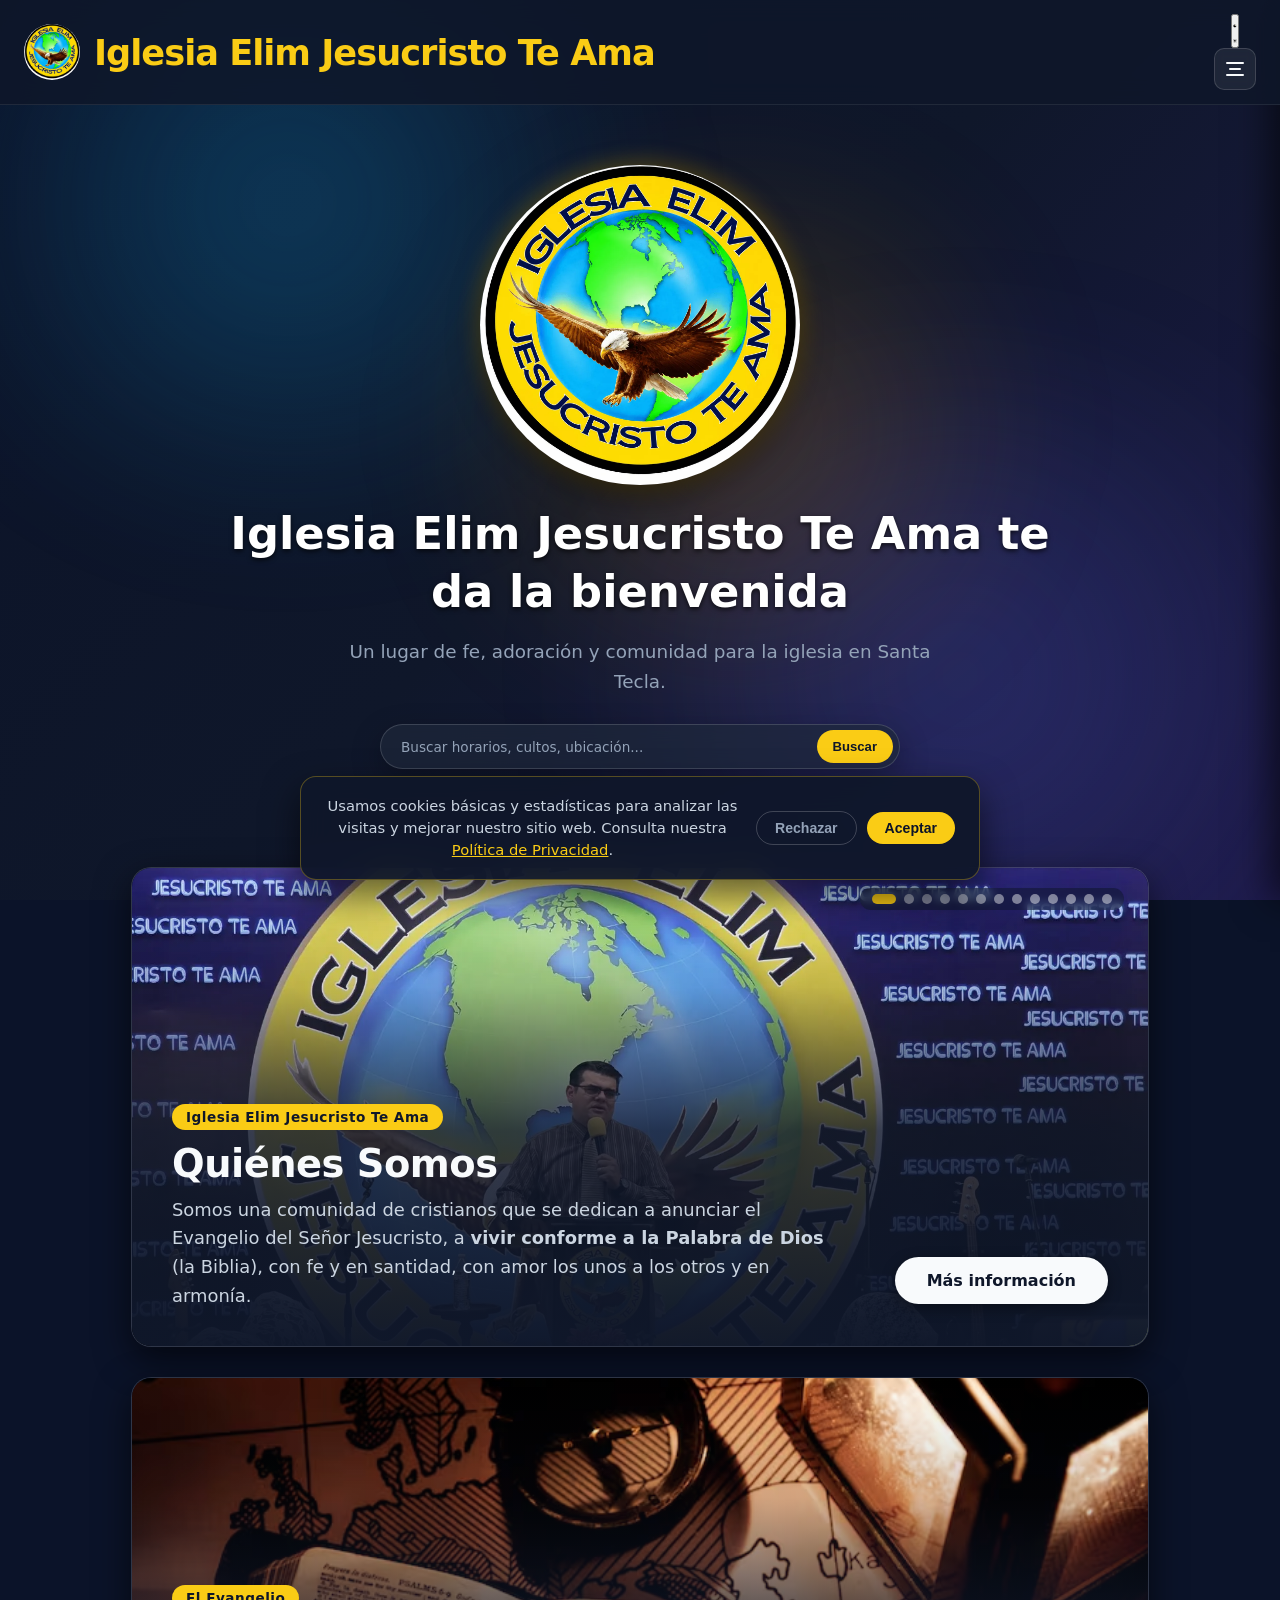
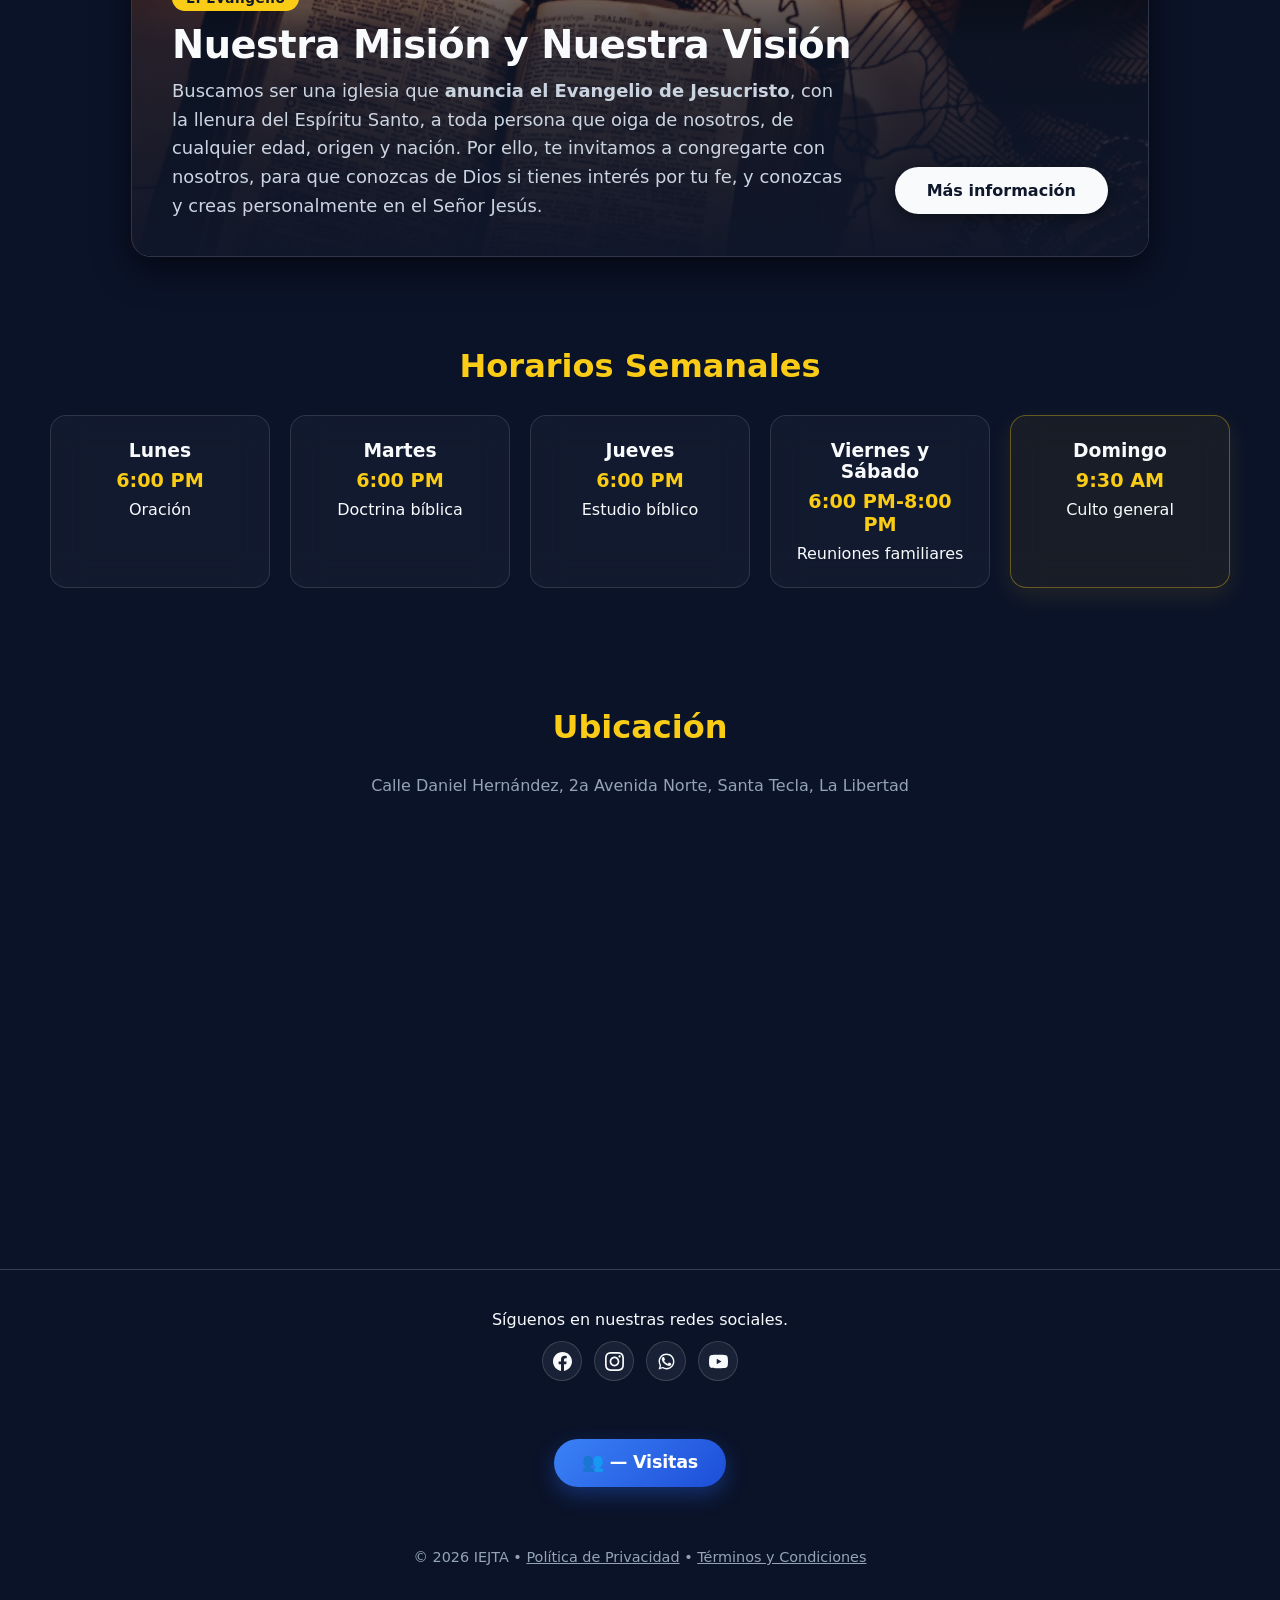
==== commit 78b12d94: "implement changes in the project requested by pastor that will affect HTML files's content" ====
--- a/index.html
+++ b/index.html
@@ -71,19 +71,83 @@
           alt="Logo Iglesia Elim"
           class="logo"
         />
-        <h1 class="titulo shiny-text">Iglesia Elim</h1>
-      </div>
-      <!-- Botón Hamburguesa a la derecha -->
-      <button
-        class="menu-hbtn"
-        id="btn-menu"
-        aria-label="Abrir menú"
-        aria-expanded="false"
-      >
-        <span class="hbtn-line"></span>
-        <span class="hbtn-line"></span>
-        <span class="hbtn-line"></span>
-      </button>
+        <h1 class="titulo shiny-text">Iglesia Elim Jesucristo Te Ama</h1>
+      </div>
+      <!-- Acciones a la derecha: Botón Celestial + Menú Hamburguesa -->
+      <div class="header-actions">
+        <!-- BOTÓN INTERACTIVO SOL / LUNA -->
+        <button
+          class="theme-toggle-btn"
+          id="theme-toggle"
+          aria-label="Cambiar entre modo día y noche"
+          title="Alternar Día / Noche"
+        >
+          <div class="celestial-orbit">
+            <!-- Icono Luna (Modo Oscuro) -->
+            <svg
+              class="icon-moon"
+              viewBox="0 0 24 24"
+              fill="none"
+              stroke="currentColor"
+            >
+              <path
+                d="M21 12.79A9 9 0 1 1 11.21 3 7 7 0 0 0 21 12.79z"
+                fill="currentColor"
+              />
+              <circle
+                cx="17"
+                cy="6"
+                r="1.5"
+                fill="#facc15"
+                class="star-sparkle star-1"
+              />
+              <circle
+                cx="19"
+                cy="10"
+                r="1"
+                fill="#facc15"
+                class="star-sparkle star-2"
+              />
+            </svg>
+            <!-- Icono Sol (Modo Claro) -->
+            <svg
+              class="icon-sun"
+              viewBox="0 0 24 24"
+              fill="none"
+              stroke="currentColor"
+            >
+              <circle cx="12" cy="12" r="5" fill="currentColor" />
+              <g
+                class="sun-rays"
+                stroke="currentColor"
+                stroke-width="2"
+                stroke-linecap="round"
+              >
+                <line x1="12" y1="1" x2="12" y2="3" />
+                <line x1="12" y1="21" x2="12" y2="23" />
+                <line x1="4.22" y1="4.22" x2="5.64" y2="5.64" />
+                <line x1="18.36" y1="18.36" x2="19.78" y2="19.78" />
+                <line x1="1" y1="12" x2="3" y2="12" />
+                <line x1="21" y1="12" x2="23" y2="12" />
+                <line x1="4.22" y1="19.78" x2="5.64" y2="18.36" />
+                <line x1="18.36" y1="5.64" x2="19.78" y2="4.22" />
+              </g>
+            </svg>
+          </div>
+        </button>
+
+        <!-- Botón Hamburguesa a la derecha -->
+        <button
+          class="menu-hbtn"
+          id="btn-menu"
+          aria-label="Abrir menú"
+          aria-expanded="false"
+        >
+          <span class="hbtn-line"></span>
+          <span class="hbtn-line"></span>
+          <span class="hbtn-line"></span>
+        </button>
+      </div>
     </header>
 
     <!-- Overlay oscuro con desenfoque de fondo -->
@@ -118,7 +182,7 @@
         <!-- ── Información ── -->
         <h4 class="drawer-section-title">Información</h4>
         <!-- 2. Horarios (Reloj) -->
-        <a href="#horarios">
+        <a href="index.html#horarios">
           <svg class="nav-icon" viewBox="0 0 24 24">
             <circle cx="12" cy="12" r="10"></circle>
             <polyline points="12 6 12 12 16 14"></polyline>
@@ -127,7 +191,7 @@
         </a>
 
         <!-- 3. Ubicación (Pin de Mapa) -->
-        <a href="#ubicacion">
+        <a href="index.html#ubicacion">
           <svg class="nav-icon" viewBox="0 0 24 24">
             <path d="M21 10c0 7-9 13-9 13s-9-6-9-13a9 9 0 0 1 18 0z"></path>
             <circle cx="12" cy="10" r="3"></circle>
@@ -169,7 +233,7 @@
           <span>Confesión de Fe</span>
         </a>
 
-        <!-- 7. Servicios (Comunidad / Iglesia) -->
+        <!-- 7. Servicios para Niños (Comunidad / Iglesia) -->
         <a href="servicios.html">
           <svg class="nav-icon" viewBox="0 0 24 24">
             <path d="M17 21v-2a4 4 0 0 0-4-4H5a4 4 0 0 0-4 4v2"></path>
@@ -177,7 +241,7 @@
             <path d="M23 21v-2a4 4 0 0 0-3-3.87"></path>
             <path d="M16 3.13a4 4 0 0 1 0 7.75"></path>
           </svg>
-          <span>Servicios</span>
+          <span>Servicios para Niños</span>
         </a>
 
         <!-- 8. Donaciones (Corazón / Ofrenda) -->
@@ -283,7 +347,7 @@
       />
 
       <h2 class="hero-titulo">
-        La Iglesia Elim "Jesucristo Te Ama" te da la bienvenida
+        Iglesia Elim Jesucristo Te Ama te da la bienvenida
       </h2>
       <p class="hero-subtitulo">
         Un lugar de fe, adoración y comunidad para la iglesia en Santa Tecla.
@@ -404,15 +468,14 @@
           <!-- 4. Contenido al frente (Texto a la izq, Botón a la der) -->
           <div class="tarjeta-cuerpo">
             <div class="tarjeta-info">
-              <span class="badge-evento">Iglesia Elim</span>
+              <span class="badge-evento">Iglesia Elim Jesucristo Te Ama</span>
               <h2 class="tarjeta-titulo">Quiénes Somos</h2>
               <p class="tarjeta-descripcion">
-                Somos la Iglesia Elim "Jesucristo Te Ama", una comunidad de
-                creyentes que se dedica a predicar el Evangelio del Señor
-                Jesucristo, a
+                Somos una comunidad de cristianos que se dedican a anunciar el
+                Evangelio del Señor Jesucristo, a
                 <strong>vivir conforme a la Palabra de Dios</strong> (la
                 Biblia), con fe y en santidad, con amor los unos a los otros y
-                en harmonía.
+                en armonía.
               </p>
             </div>
 
@@ -450,14 +513,15 @@
           <div class="tarjeta-cuerpo">
             <div class="tarjeta-info">
               <span class="badge-evento">El Evangelio</span>
-              <h2 class="tarjeta-titulo">Nuestra Visión</h2>
+              <h2 class="tarjeta-titulo">Nuestra Misión y Nuestra Visión</h2>
               <p class="tarjeta-descripcion">
-                Buscamos <strong>expandir el mensaje</strong> del Evangelio de
-                Jesucristo a cualquier persona que oiga de nosotros, de
-                cualquier edad, origen, religión, raza o nacionalidad. Por ello,
-                te invitamos a congregarte con nosotros, para que conozcas de
-                Dios si tienes interés por tu fe, y conozcas y creas
-                personalmente en el Señor Jesús.
+                Buscamos ser una iglesia que
+                <strong>anuncia el Evangelio de Jesucristo</strong>, con la
+                llenura del Espíritu Santo, a toda persona que oiga de nosotros,
+                de cualquier edad, origen y nación. Por ello, te invitamos a
+                congregarte con nosotros, para que conozcas de Dios si tienes
+                interés por tu fe, y conozcas y creas personalmente en el Señor
+                Jesús.
               </p>
             </div>
 
@@ -490,29 +554,19 @@
           <p>Doctrina bíblica</p>
         </div>
         <div class="card spotlight-card">
-          <h3>Miércoles</h3>
-          <p class="hora">El horario varía</p>
-          <p>Reuniones familiares</p>
-        </div>
-        <div class="card spotlight-card">
           <h3>Jueves</h3>
           <p class="hora">6:00 PM</p>
           <p>Estudio bíblico</p>
         </div>
         <div class="card spotlight-card">
-          <h3>Viernes</h3>
-          <p class="hora">El horario varía</p>
-          <p>Reuniones familiares</p>
-        </div>
-        <div class="card spotlight-card">
-          <h3>Sábado</h3>
-          <p class="hora">El horario varía</p>
+          <h3>Viernes y Sábado</h3>
+          <p class="hora">6:00 PM-8:00 PM</p>
           <p>Reuniones familiares</p>
         </div>
         <div class="card card-destacada">
           <h3>Domingo</h3>
           <p class="hora">9:30 AM</p>
-          <p>Prédica</p>
+          <p>Culto general</p>
         </div>
       </div>
     </section>
@@ -538,7 +592,7 @@
       <div class="social-links-row">
         <!-- Facebook -->
         <a
-          href="https://facebook.com/"
+          href="https://www.facebook.com/profile.php?id=100081862545821"
           target="_blank"
           rel="noopener noreferrer"
           class="social-btn btn-facebook"
@@ -614,7 +668,7 @@
         </div>
       </div>
       <p class="copy">
-        &copy; 2026 Iglesia Elim "Jesucristo Te Ama" &bull;
+        &copy; 2026 IEJTA &bull;
         <a
           href="privacy.html"
           style="color: #94a3b8; text-decoration: underline"
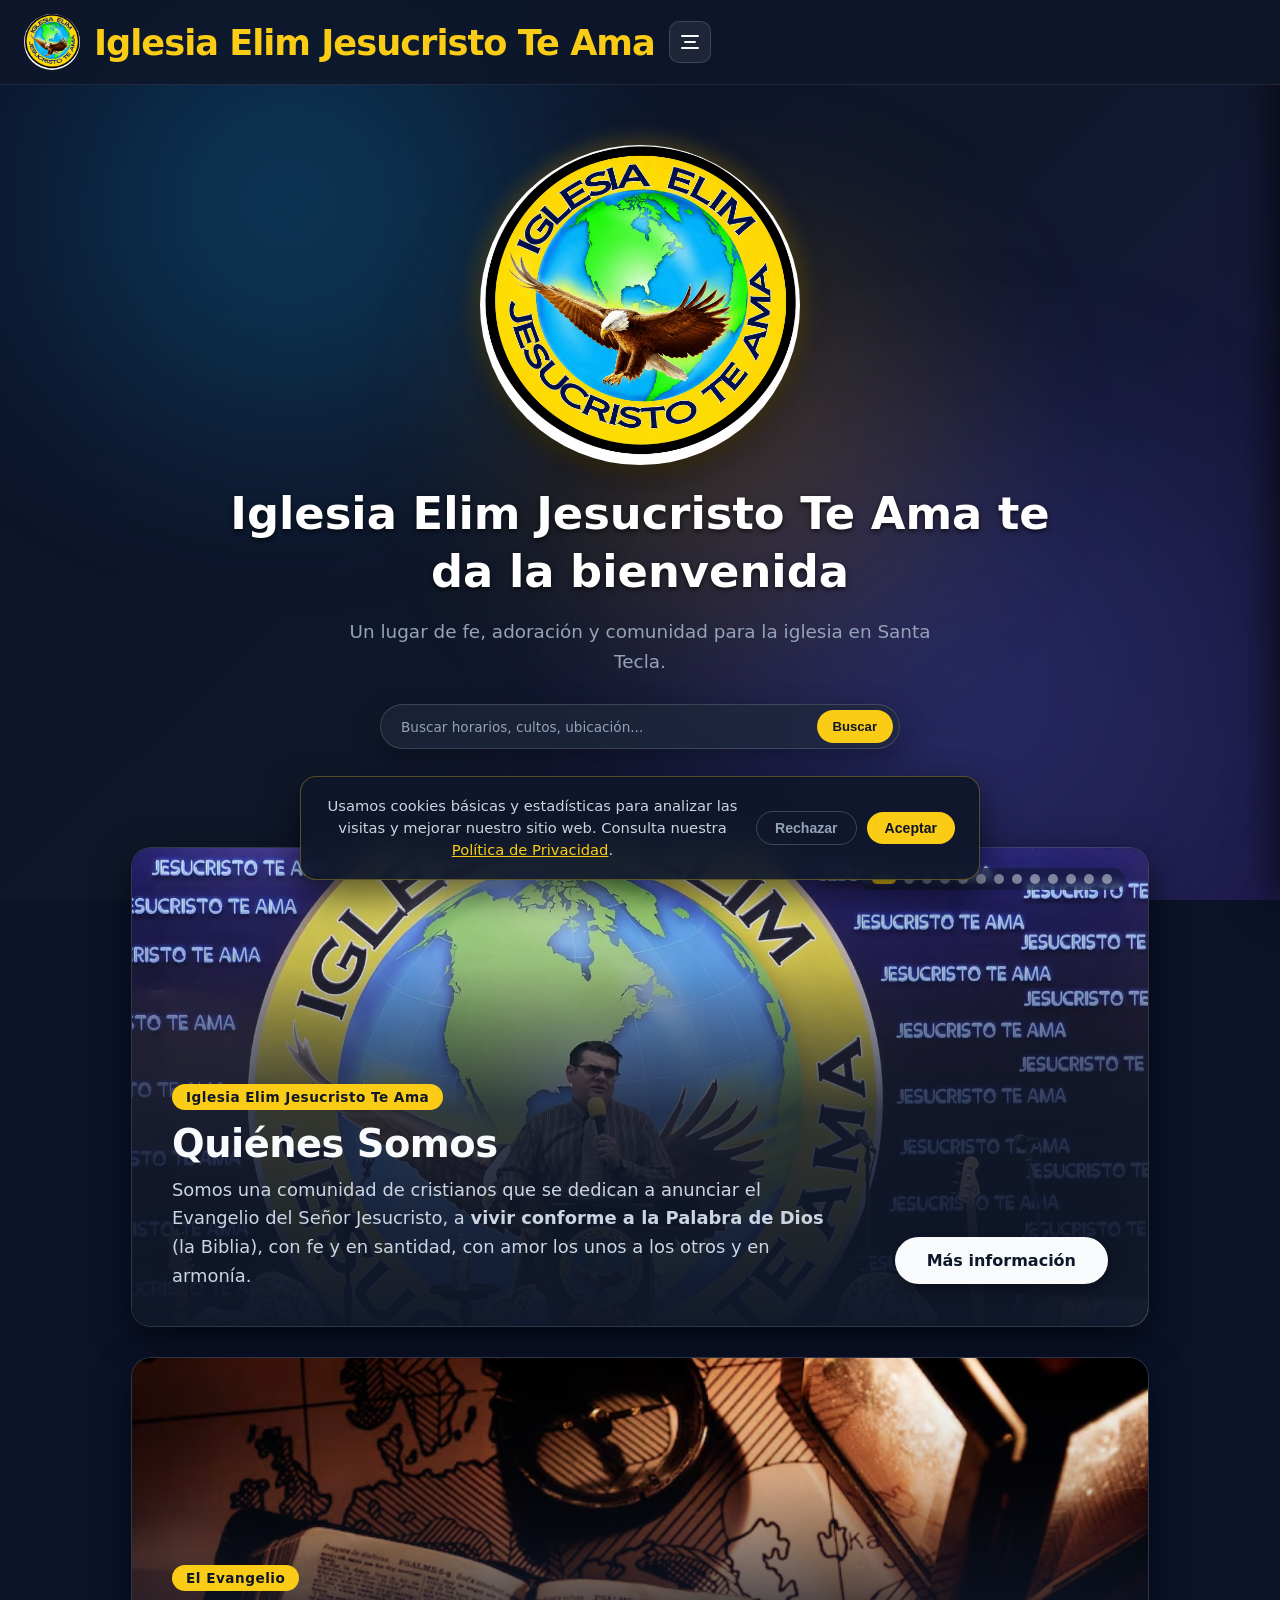
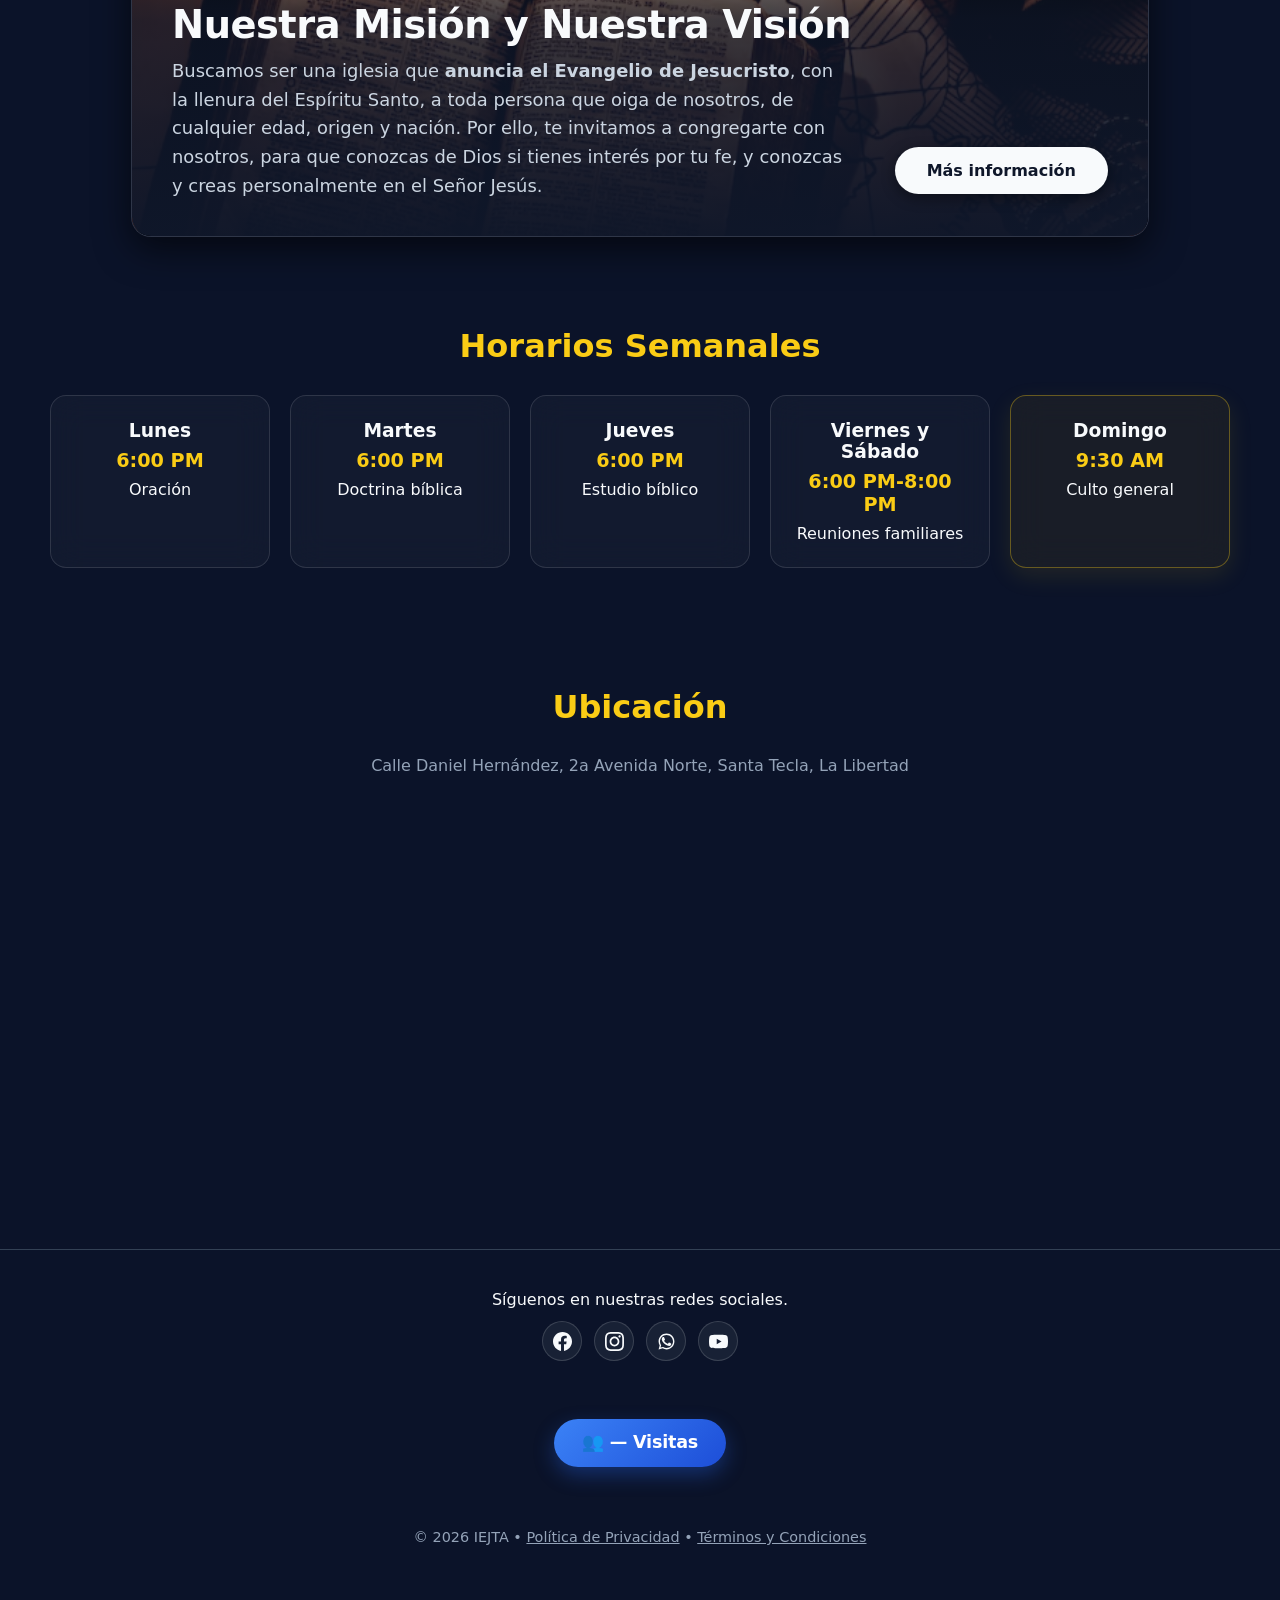
==== commit ef19b7e9: "delete temporarily useless code in index.html" ====
--- a/index.html
+++ b/index.html
@@ -72,69 +72,6 @@
           class="logo"
         />
         <h1 class="titulo shiny-text">Iglesia Elim Jesucristo Te Ama</h1>
-      </div>
-      <!-- Acciones a la derecha: Botón Celestial + Menú Hamburguesa -->
-      <div class="header-actions">
-        <!-- BOTÓN INTERACTIVO SOL / LUNA -->
-        <button
-          class="theme-toggle-btn"
-          id="theme-toggle"
-          aria-label="Cambiar entre modo día y noche"
-          title="Alternar Día / Noche"
-        >
-          <div class="celestial-orbit">
-            <!-- Icono Luna (Modo Oscuro) -->
-            <svg
-              class="icon-moon"
-              viewBox="0 0 24 24"
-              fill="none"
-              stroke="currentColor"
-            >
-              <path
-                d="M21 12.79A9 9 0 1 1 11.21 3 7 7 0 0 0 21 12.79z"
-                fill="currentColor"
-              />
-              <circle
-                cx="17"
-                cy="6"
-                r="1.5"
-                fill="#facc15"
-                class="star-sparkle star-1"
-              />
-              <circle
-                cx="19"
-                cy="10"
-                r="1"
-                fill="#facc15"
-                class="star-sparkle star-2"
-              />
-            </svg>
-            <!-- Icono Sol (Modo Claro) -->
-            <svg
-              class="icon-sun"
-              viewBox="0 0 24 24"
-              fill="none"
-              stroke="currentColor"
-            >
-              <circle cx="12" cy="12" r="5" fill="currentColor" />
-              <g
-                class="sun-rays"
-                stroke="currentColor"
-                stroke-width="2"
-                stroke-linecap="round"
-              >
-                <line x1="12" y1="1" x2="12" y2="3" />
-                <line x1="12" y1="21" x2="12" y2="23" />
-                <line x1="4.22" y1="4.22" x2="5.64" y2="5.64" />
-                <line x1="18.36" y1="18.36" x2="19.78" y2="19.78" />
-                <line x1="1" y1="12" x2="3" y2="12" />
-                <line x1="21" y1="12" x2="23" y2="12" />
-                <line x1="4.22" y1="19.78" x2="5.64" y2="18.36" />
-                <line x1="18.36" y1="5.64" x2="19.78" y2="4.22" />
-              </g>
-            </svg>
-          </div>
-        </button>
 
         <!-- Botón Hamburguesa a la derecha -->
         <button
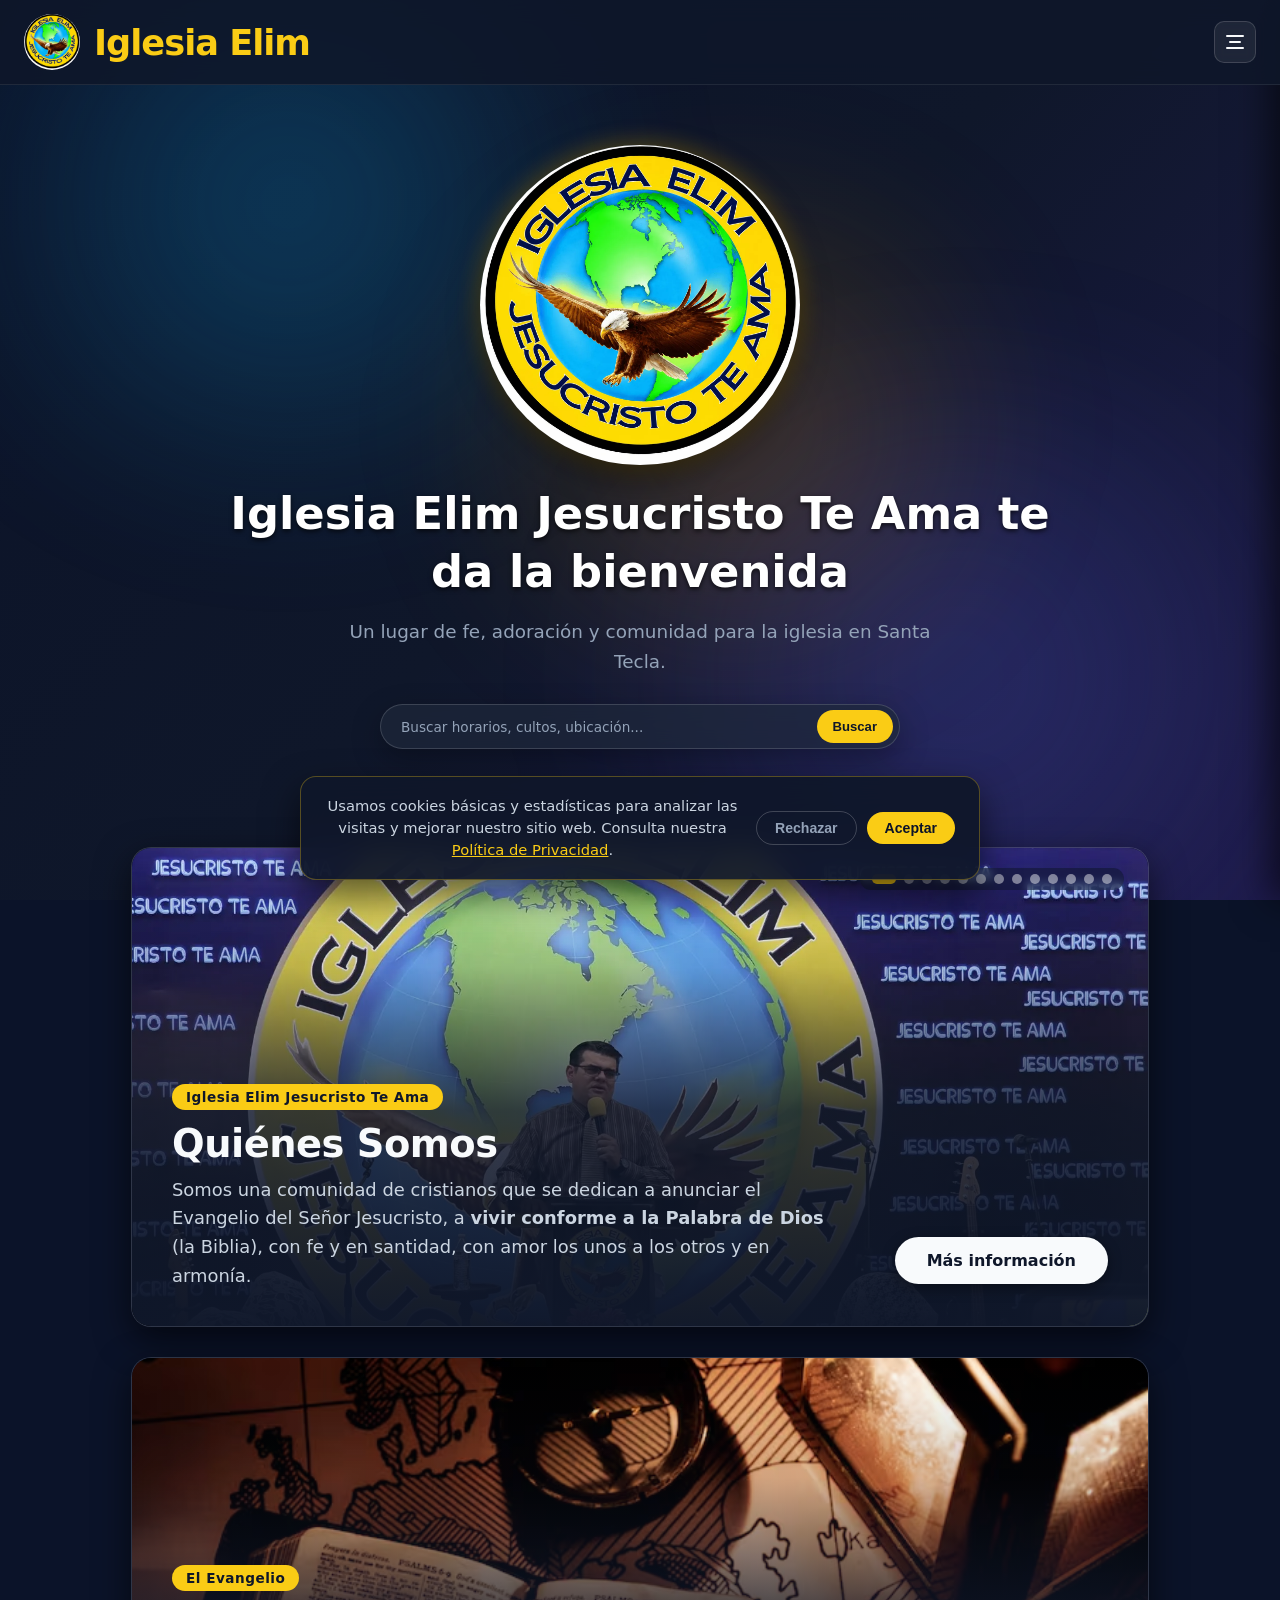
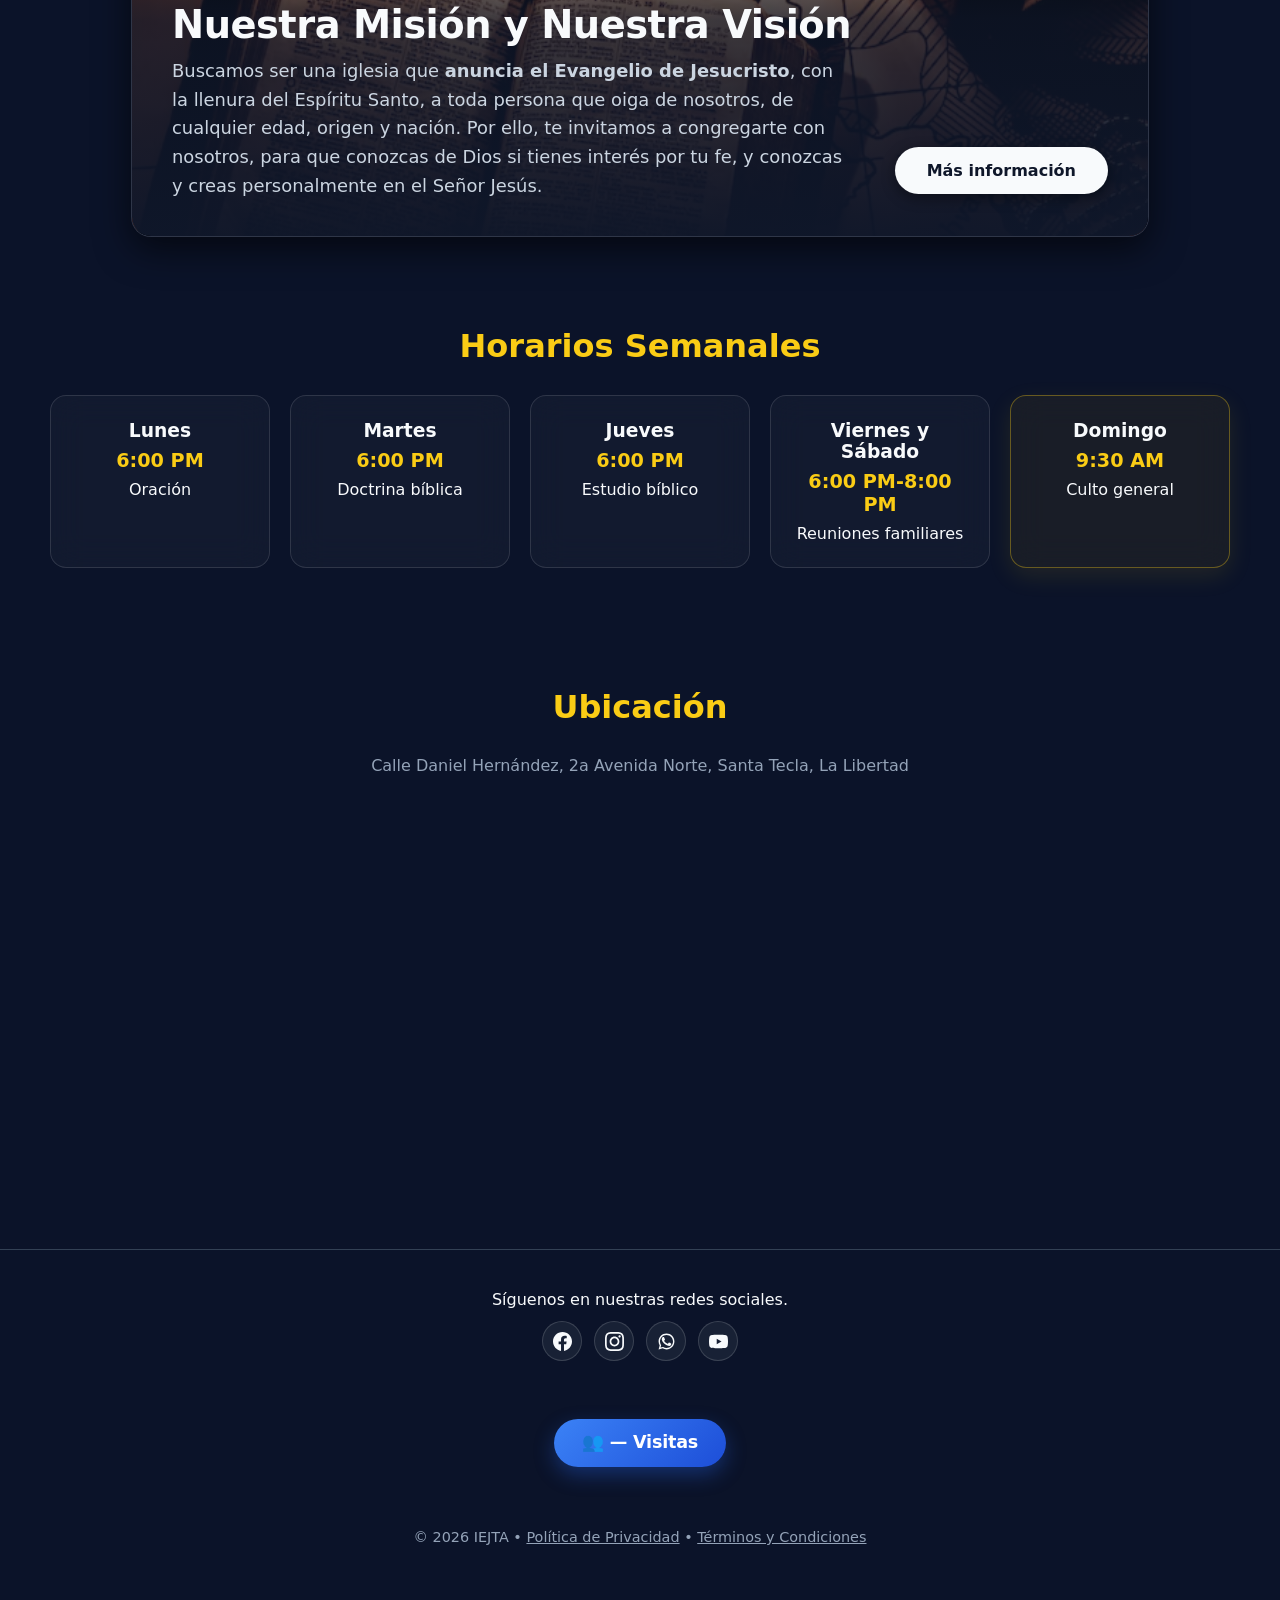
==== commit 03f1c6c2: "fix: correct header layout in index.html - Move hamburger button outside the '.header‑brand' link. -" ====
--- a/index.html
+++ b/index.html
@@ -64,27 +64,26 @@
     </div>
 
     <header class="header">
-      <!-- Marca a la izquierda: Logo + Título -->
-      <div class="header-brand">
+      <!-- 1. Marca a la izquierda: Logo + Título -->
+      <a href="index.html" class="header-brand">
         <img
-          src="logo_iglesia_Elim2.webp"
+          src="logo_iglesia_Elim2.png"
           alt="Logo Iglesia Elim"
           class="logo"
         />
-        <h1 class="titulo shiny-text">Iglesia Elim Jesucristo Te Ama</h1>
-
-        <!-- Botón Hamburguesa a la derecha -->
-        <button
-          class="menu-hbtn"
-          id="btn-menu"
-          aria-label="Abrir menú"
-          aria-expanded="false"
-        >
-          <span class="hbtn-line"></span>
-          <span class="hbtn-line"></span>
-          <span class="hbtn-line"></span>
-        </button>
-      </div>
+        <h1 class="titulo shiny-text">Iglesia Elim</h1>
+      </a>
+      <!-- 2. Botón Hamburguesa a la derecha (SIEMPRE AFUERA de header-brand) -->
+      <button
+        class="menu-hbtn"
+        id="btn-menu"
+        aria-label="Abrir menú"
+        aria-expanded="false"
+      >
+        <span class="hbtn-line"></span>
+        <span class="hbtn-line"></span>
+        <span class="hbtn-line"></span>
+      </button>
     </header>
 
     <!-- Overlay oscuro con desenfoque de fondo -->
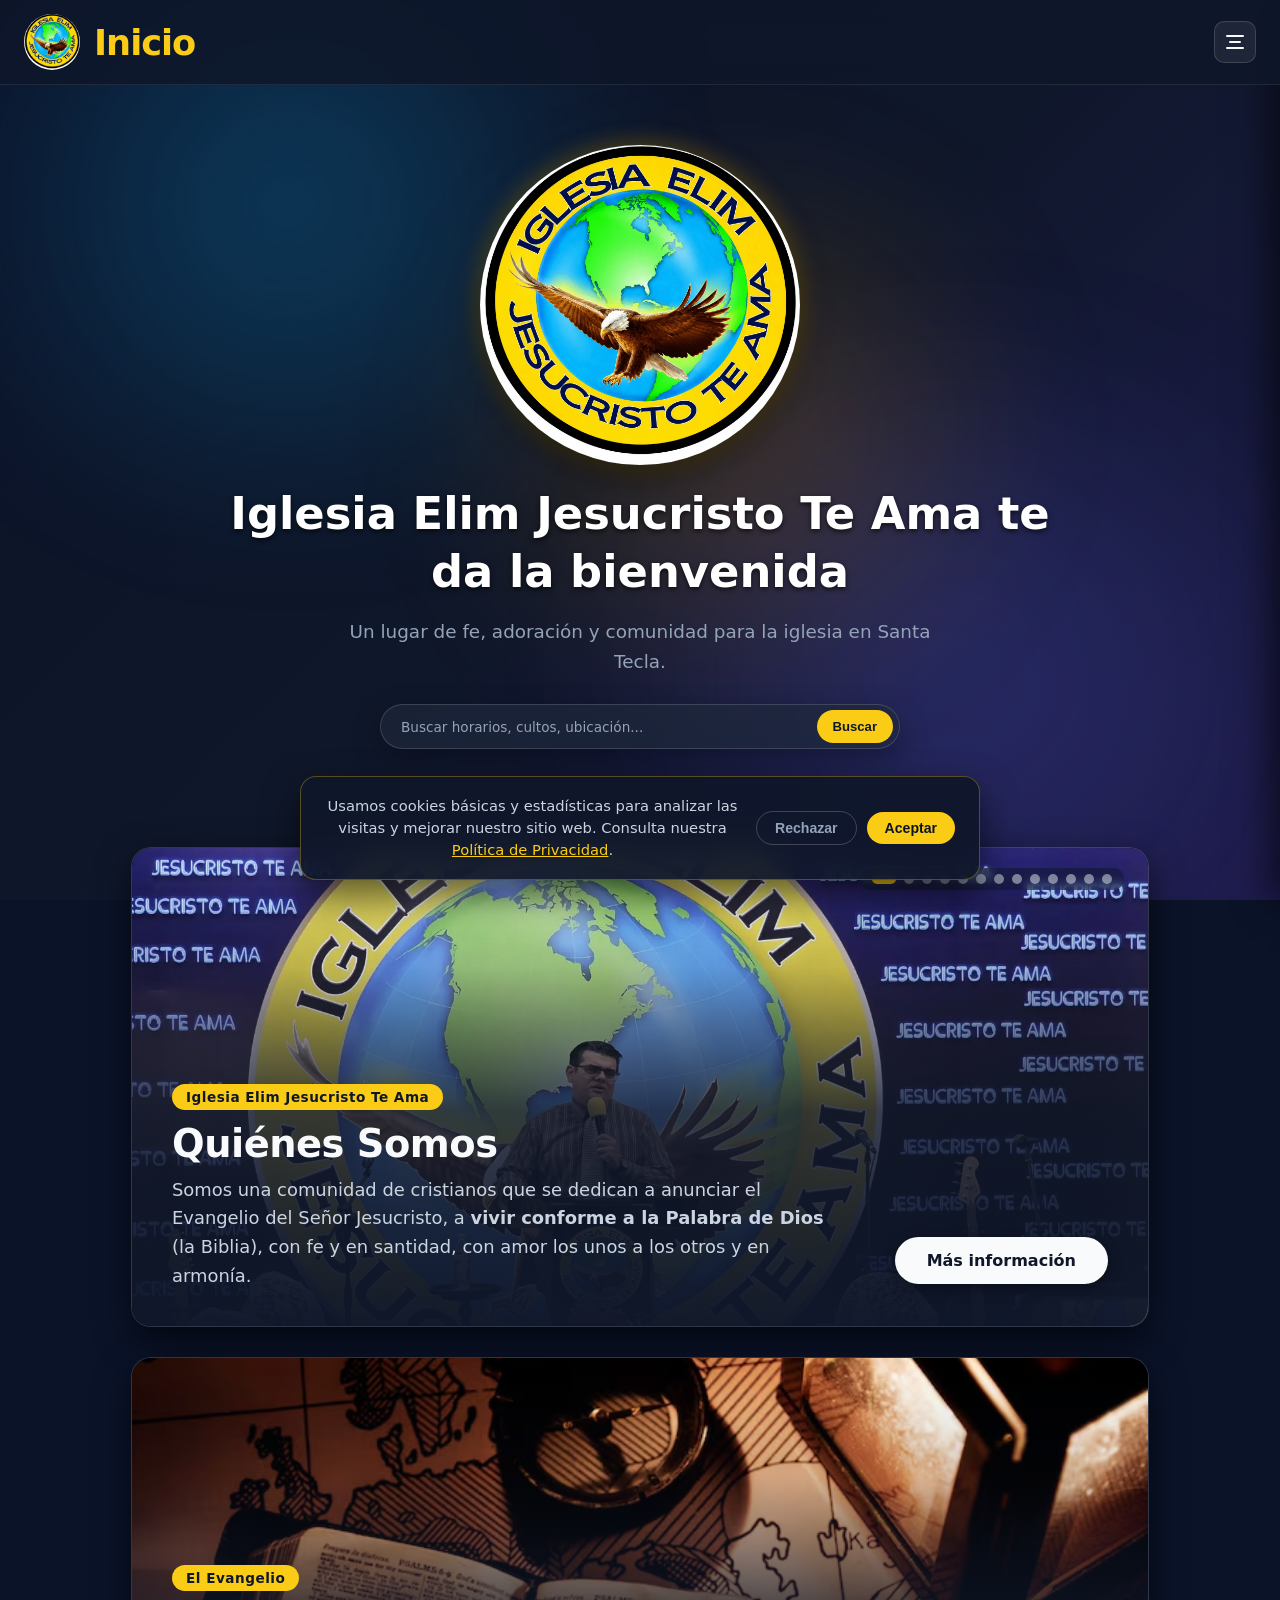
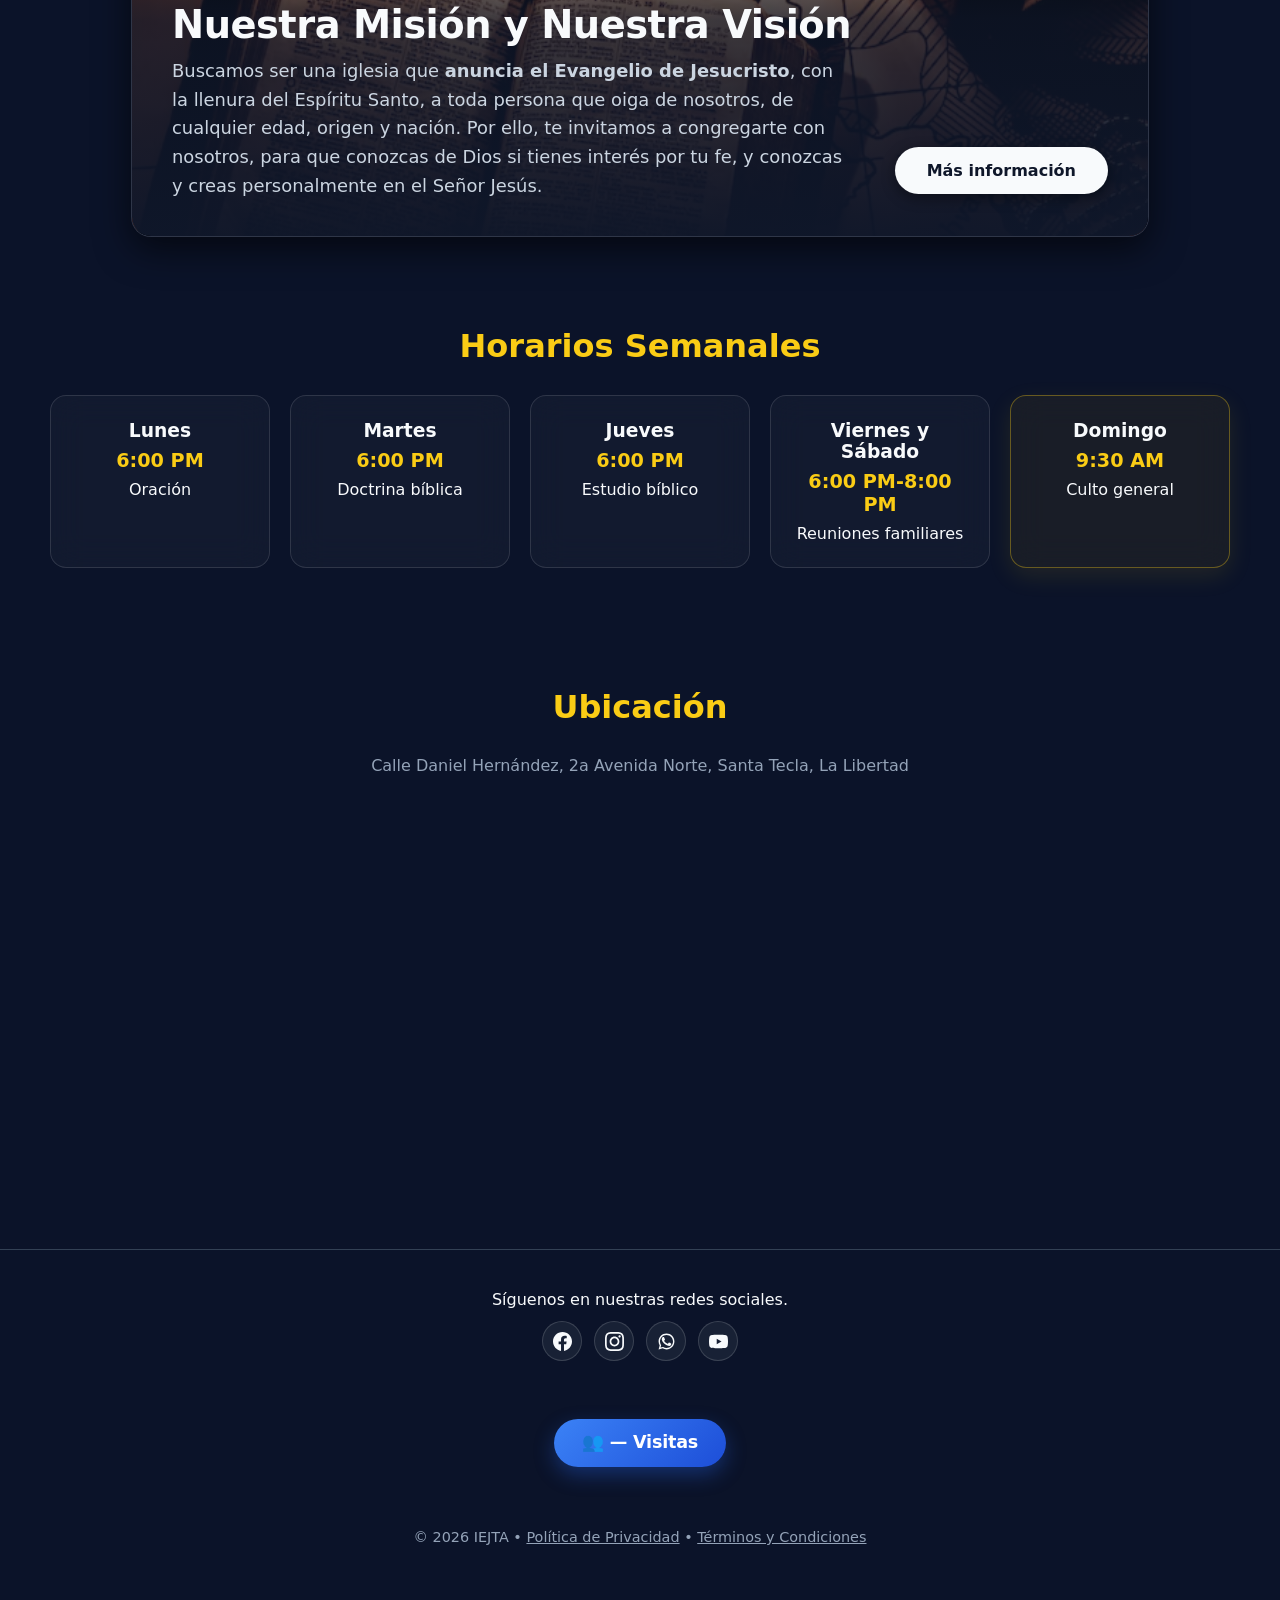
==== commit 93ab339f: "update some HTML files's content" ====
--- a/index.html
+++ b/index.html
@@ -71,7 +71,7 @@
           alt="Logo Iglesia Elim"
           class="logo"
         />
-        <h1 class="titulo shiny-text">Iglesia Elim</h1>
+        <h1 class="titulo shiny-text">Inicio</h1>
       </a>
       <!-- 2. Botón Hamburguesa a la derecha (SIEMPRE AFUERA de header-brand) -->
       <button
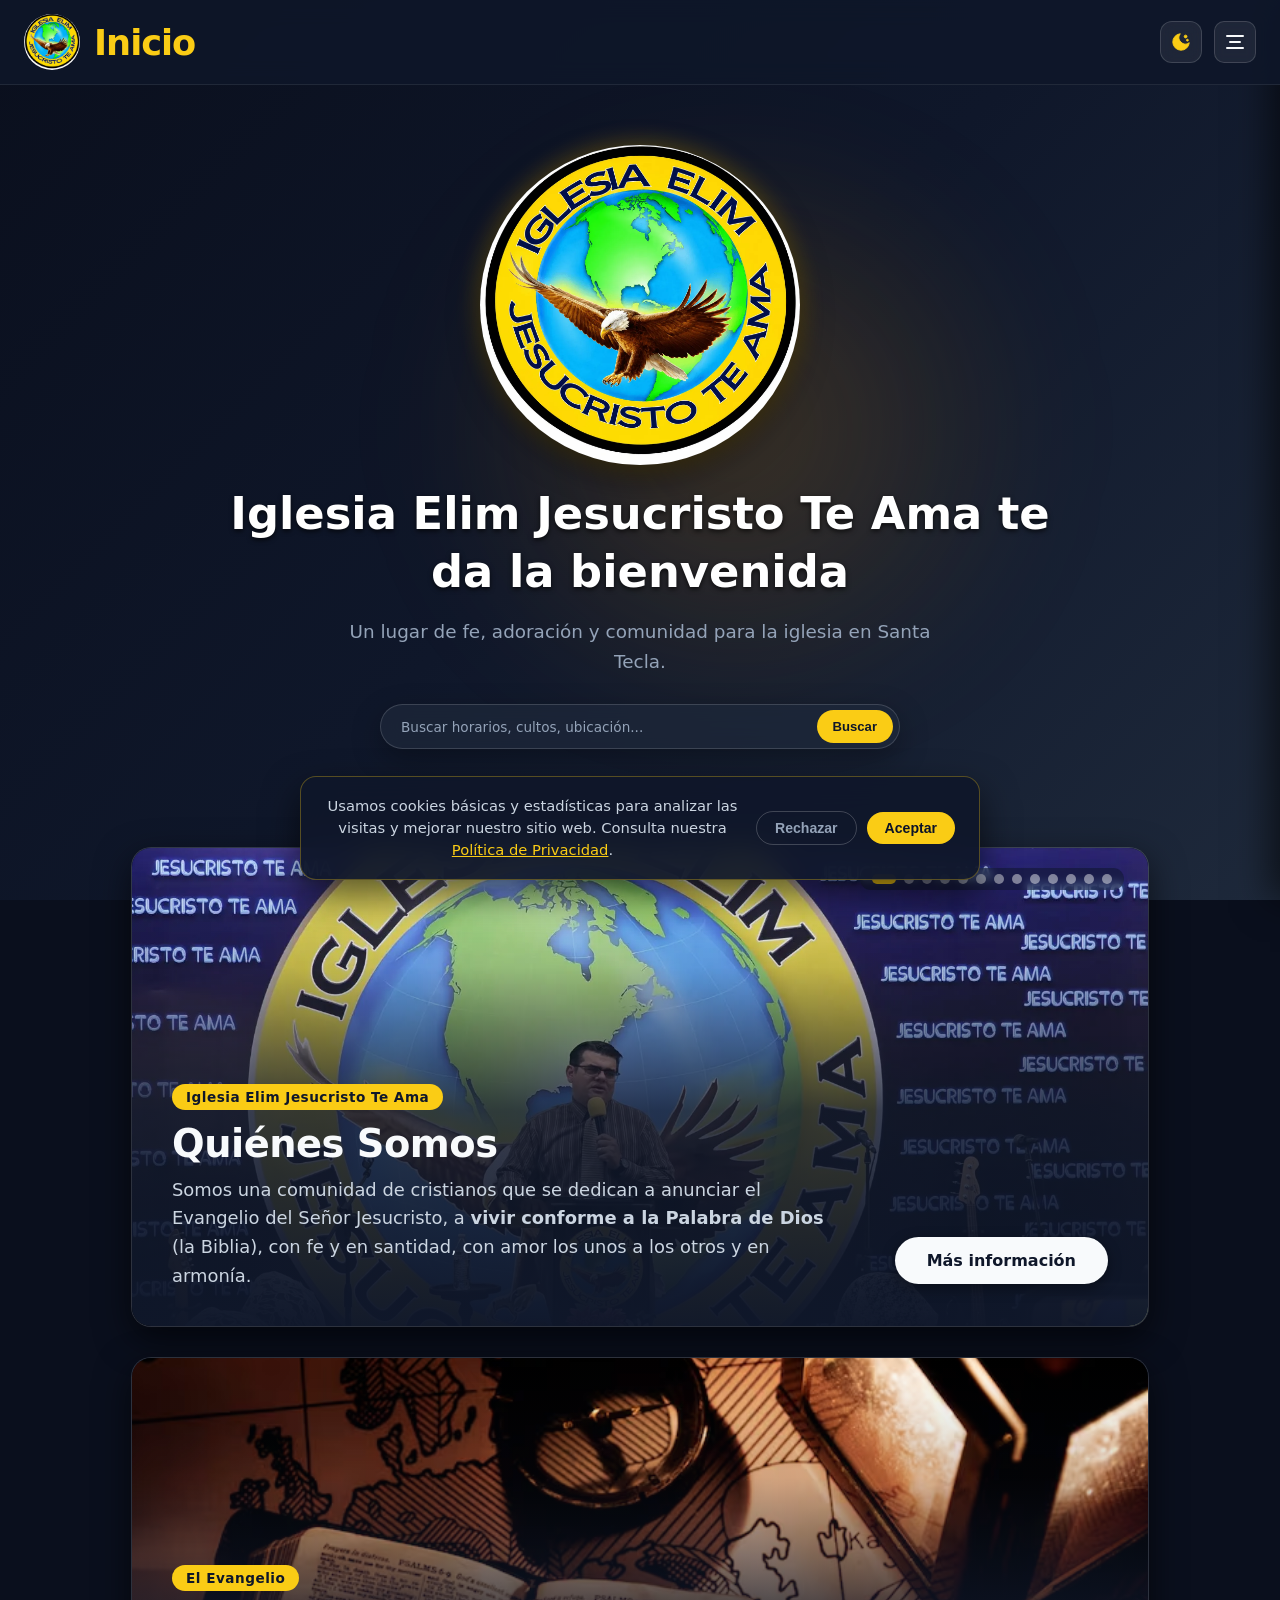
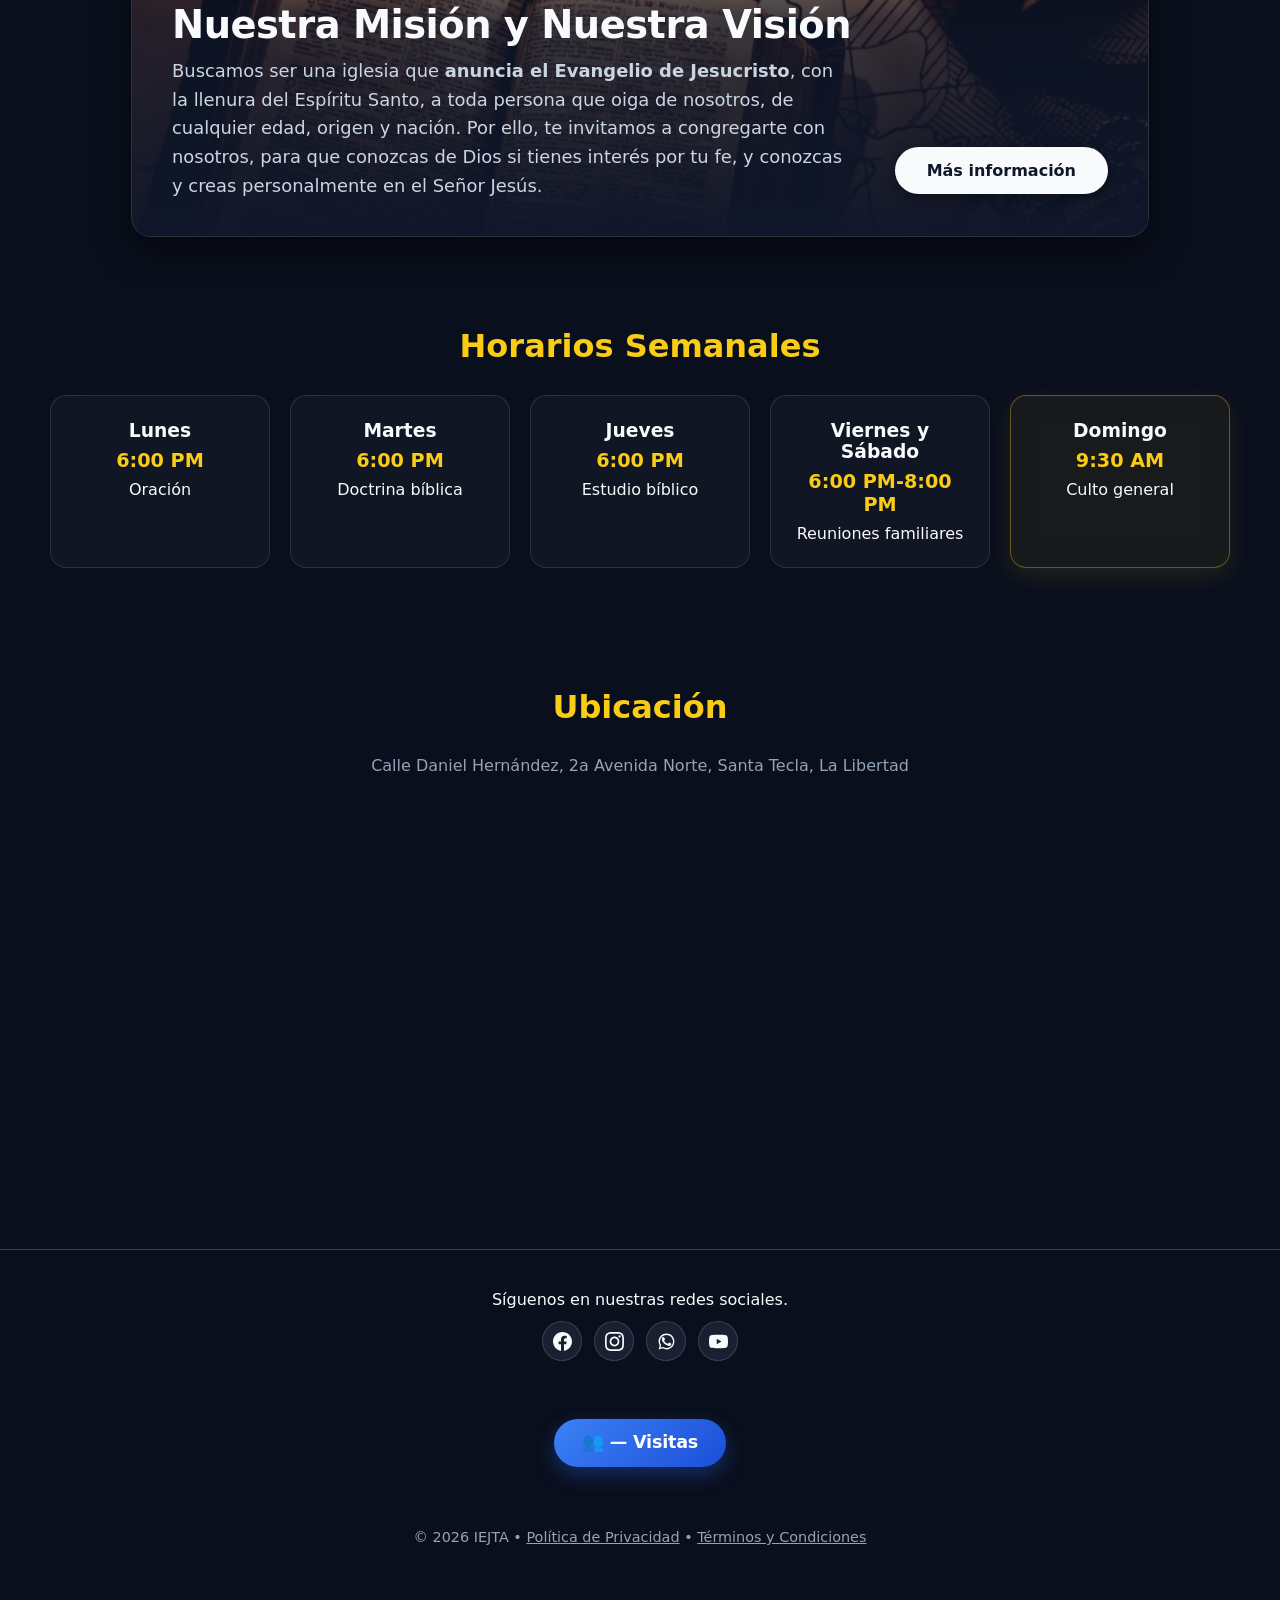
==== commit 9d730d50: "create a fun button next to the hamburger button which lets people change the background color, whet" ====
--- a/index.html
+++ b/index.html
@@ -73,17 +73,81 @@
         />
         <h1 class="titulo shiny-text">Inicio</h1>
       </a>
-      <!-- 2. Botón Hamburguesa a la derecha (SIEMPRE AFUERA de header-brand) -->
-      <button
-        class="menu-hbtn"
-        id="btn-menu"
-        aria-label="Abrir menú"
-        aria-expanded="false"
-      >
-        <span class="hbtn-line"></span>
-        <span class="hbtn-line"></span>
-        <span class="hbtn-line"></span>
-      </button>
+      <!-- 2. Acciones a la derecha: Botón Celestial + Menú Hamburguesa -->
+      <div class="header-actions">
+        <!-- BOTÓN INTERACTIVO SOL / LUNA -->
+        <button
+          class="theme-toggle-btn"
+          id="theme-toggle"
+          aria-label="Cambiar entre modo día y noche"
+          title="Alternar Día / Noche"
+        >
+          <div class="celestial-orbit">
+            <!-- Icono Luna (Modo Oscuro) -->
+            <svg
+              class="icon-moon"
+              viewBox="0 0 24 24"
+              fill="none"
+              stroke="currentColor"
+            >
+              <path
+                d="M21 12.79A9 9 0 1 1 11.21 3 7 7 0 0 0 21 12.79z"
+                fill="currentColor"
+              />
+              <circle
+                cx="17"
+                cy="6"
+                r="1.5"
+                fill="#facc15"
+                class="star-sparkle star-1"
+              />
+              <circle
+                cx="19"
+                cy="10"
+                r="1"
+                fill="#facc15"
+                class="star-sparkle star-2"
+              />
+            </svg>
+            <!-- Icono Sol (Modo Claro) -->
+            <svg
+              class="icon-sun"
+              viewBox="0 0 24 24"
+              fill="none"
+              stroke="currentColor"
+            >
+              <circle cx="12" cy="12" r="5" fill="currentColor" />
+              <g
+                class="sun-rays"
+                stroke="currentColor"
+                stroke-width="2"
+                stroke-linecap="round"
+              >
+                <line x1="12" y1="1" x2="12" y2="3" />
+                <line x1="12" y1="21" x2="12" y2="23" />
+                <line x1="4.22" y1="4.22" x2="5.64" y2="5.64" />
+                <line x1="18.36" y1="18.36" x2="19.78" y2="19.78" />
+                <line x1="1" y1="12" x2="3" y2="12" />
+                <line x1="21" y1="12" x2="23" y2="12" />
+                <line x1="4.22" y1="19.78" x2="5.64" y2="18.36" />
+                <line x1="18.36" y1="5.64" x2="19.78" y2="4.22" />
+              </g>
+            </svg>
+          </div>
+        </button>
+
+        <!-- 3. Botón Hamburguesa a la derecha (SIEMPRE AFUERA de header-brand) -->
+        <button
+          class="menu-hbtn"
+          id="btn-menu"
+          aria-label="Abrir menú"
+          aria-expanded="false"
+        >
+          <span class="hbtn-line"></span>
+          <span class="hbtn-line"></span>
+          <span class="hbtn-line"></span>
+        </button>
+      </div>
     </header>
 
     <!-- Overlay oscuro con desenfoque de fondo -->
@@ -210,7 +274,7 @@
         <div class="social-links-row">
           <!-- Facebook -->
           <a
-            href="https://facebook.com/"
+            href="https://www.facebook.com/profile.php?id=100081862545821"
             target="_blank"
             rel="noopener noreferrer"
             class="social-btn facebook"
@@ -417,7 +481,7 @@
 
             <div class="tarjeta-accion">
               <a
-                href="https://whatsapp.com/channel/0029VbBPqz7JJhzQtExPGr06"
+                href="https://www.facebook.com/profile.php?id=100081862545821"
                 target="_blank"
                 rel="noopener noreferrer"
                 class="btn-tarjeta"
@@ -463,7 +527,7 @@
 
             <div class="tarjeta-accion">
               <a
-                href="https://www.biblegateway.com/passage/?search=Marcos%2016%3A15-18&version=RVA-2015"
+                href="https://www.facebook.com/profile.php?id=100081862545821"
                 target="_blank"
                 rel="noopener noreferrer"
                 class="btn-tarjeta"
--- a/styles.css
+++ b/styles.css
@@ -1,19 +1,19 @@
 :root {
-  /* Paleta Celestial & Modo Oscuro */
-  --bg-main: #0b1329;
+  /* Paleta Celestial & Modo Oscuro (Afinada para mayor armonía y elegancia) */
+  --bg-main: #0a0f1d;
   --bg-slate: #0f172a;
   --text-primary: #f8fafc;
   --text-muted: #94a3b8;
 
-  /* Acentos y Brillos */
-  --gold-accent: #facc15;
-  --gold-hover: #eab308;
-  --aurora-blue: #0ea5e9;
-  --aurora-indigo: #6366f1;
+  /* Acentos y Brillos (Tonos más sobrios y menos fluorescentes) */
+  --gold-accent: #eab308;
+  --gold-hover: #ca8a04;
+  --aurora-blue: #0284c7;
+  --aurora-indigo: #4f46e5;
 
   /* Contenedores y Bordes */
-  --card-bg: rgba(30, 41, 59, 0.7);
-  --border-glass: rgba(255, 255, 255, 0.15);
+  --card-bg: rgba(15, 23, 42, 0.7);
+  --border-glass: rgba(255, 255, 255, 0.12);
   --radius-pill: 50px;
 }
 html {
@@ -28,11 +28,425 @@
 }
 
 body.cuerpo {
-  background-color: #0b1329;
+  background-color: #0a0f1d;
   color: #f8fafc;
   font-family: system-ui, sans-serif;
   text-align: center;
   padding: 0 0px 40px 0px;
+}
+/* ============================================================
+   PALETA DE FONDO CLARO (MODO ALABASTRO & LUZ MATUTINA)
+   ============================================================ */
+:root[data-theme="light"],
+body.modo-claro {
+  --bg-main: #fbfaf7;
+  --bg-slate: #f4efe6;
+  --text-primary: #0f172a;
+  --text-secondary: #334155;
+  --text-muted: #64748b;
+  --gold-accent: #c28816;
+  --gold-hover: #9a6808;
+  --gold-text: #9a6808;
+  --card-bg: rgba(255, 255, 255, 0.94);
+  --border-glass: rgba(214, 203, 184, 0.6);
+}
+
+/* --- Adaptación cromática integral en Modo Claro --- */
+
+/* 1. Fondo general y cuerpo */
+body.modo-claro,
+[data-theme="light"] body.cuerpo {
+  background-color: var(--bg-main);
+  color: var(--text-primary);
+}
+
+/* 2. Aurora Celestial Diurna (Luz matutina de templo) */
+[data-theme="light"] .aurora-bg,
+body.modo-claro .aurora-bg {
+  background: linear-gradient(145deg, #fbfaf7 0%, #f5efe3 50%, #eae2d1 100%);
+}
+
+[data-theme="light"] .aurora-blob-1,
+body.modo-claro .aurora-blob-1 {
+  background: radial-gradient(
+    circle,
+    rgba(56, 189, 248, 0.18) 0%,
+    rgba(251, 250, 247, 0) 70%
+  );
+}
+
+[data-theme="light"] .aurora-blob-2,
+body.modo-claro .aurora-blob-2 {
+  background: radial-gradient(
+    circle,
+    rgba(245, 158, 11, 0.16) 0%,
+    rgba(251, 250, 247, 0) 70%
+  );
+}
+
+[data-theme="light"] .aurora-blob-3,
+body.modo-claro .aurora-blob-3 {
+  background: radial-gradient(
+    circle,
+    rgba(168, 85, 247, 0.1) 0%,
+    rgba(251, 250, 247, 0) 70%
+  );
+}
+
+/* 3. Header y Drawer en Modo Claro */
+[data-theme="light"] .header,
+body.modo-claro .header {
+  background-color: rgba(251, 250, 247, 0.92);
+  border-bottom: 1px solid rgba(214, 203, 184, 0.5);
+  box-shadow: 0 4px 20px rgba(0, 0, 0, 0.03);
+}
+
+[data-theme="light"] .titulo,
+body.modo-claro .titulo {
+  color: var(--gold-text);
+}
+
+[data-theme="light"] .menu-hbtn,
+body.modo-claro .menu-hbtn {
+  background: rgba(255, 255, 255, 0.8);
+  border: 1px solid rgba(214, 203, 184, 0.7);
+}
+
+[data-theme="light"] .menu-hbtn .hbtn-line,
+body.modo-claro .menu-hbtn .hbtn-line {
+  background-color: #1e293b;
+}
+
+[data-theme="light"] .menu-drawer,
+body.modo-claro .menu-drawer,
+[data-theme="light"] .drawer-nav,
+body.modo-claro .drawer-nav,
+[data-theme="light"] .drawer-footer,
+body.modo-claro .drawer-footer {
+  background: #fbfaf7 !important;
+  border-left-color: rgba(214, 203, 184, 0.5);
+}
+
+[data-theme="light"] .drawer-nav a,
+body.modo-claro .drawer-nav a {
+  color: #475569;
+}
+
+[data-theme="light"] .drawer-nav a:hover,
+body.modo-claro .drawer-nav a:hover {
+  background-color: rgba(194, 136, 22, 0.1);
+  color: var(--gold-text);
+}
+
+[data-theme="light"] .drawer-nav a.active,
+body.modo-claro .drawer-nav a.active {
+  background-color: rgba(194, 136, 22, 0.14);
+  color: var(--gold-text);
+  border-left-color: var(--gold-accent);
+}
+
+/* ============================================================
+   CORRECCIÓN DE TÍTULOS Y TEXTOS EN MODO CLARO
+   (Deja los buscadores totalmente intactos)
+   ============================================================ */
+
+/* 1. Títulos principales en todas las páginas (Inicio, Actividades, Servicios, etc.) */
+[data-theme="light"] .hero-titulo,
+body.modo-claro .hero-titulo,
+[data-theme="light"] .donaciones-titulo,
+body.modo-claro .donaciones-titulo,
+[data-theme="light"] .pagina-contenedor h1,
+body.modo-claro .pagina-contenedor h1,
+[data-theme="light"] .pagina-contenedor h2,
+body.modo-claro .pagina-contenedor h2 {
+  color: #0f172a !important; /* Pizarra oscuro nítido y legible */
+  text-shadow: none !important;
+}
+
+/* 2. Subtítulos y textos explicativos */
+[data-theme="light"] .hero-subtitulo,
+body.modo-claro .hero-subtitulo,
+[data-theme="light"] .donaciones-subtitulo,
+body.modo-claro .donaciones-subtitulo,
+[data-theme="light"] .texto-parrafo,
+body.modo-claro .texto-parrafo {
+  color: #475569 !important; /* Gris pizarra suave */
+}
+
+/* 3. Títulos de secciones */
+[data-theme="light"] .section-titulo,
+body.modo-claro .section-titulo {
+  color: #9a6808 !important; /* Dorado ámbar cálido */
+}
+
+/* 4. Doctrinas y Donaciones (Evita que el texto quede invisible) */
+[data-theme="light"] .card-banco-info h3,
+body.modo-claro .card-banco-info h3,
+[data-theme="light"] .doctrina-item summary,
+body.modo-claro .doctrina-item summary {
+  color: #9a6808 !important;
+}
+
+[data-theme="light"] .card-banco-info p,
+body.modo-claro .card-banco-info p,
+[data-theme="light"] .doctrina-contenido,
+body.modo-claro .doctrina-contenido {
+  color: #334155 !important;
+}
+
+/* 6. Tarjetas de Horarios y Actividades */
+[data-theme="light"] .card,
+body.modo-claro .card {
+  background: #ffffff;
+  border: 1px solid rgba(214, 203, 184, 0.6);
+  box-shadow:
+    0 8px 24px rgba(112, 90, 50, 0.06),
+    0 2px 6px rgba(0, 0, 0, 0.02);
+}
+
+[data-theme="light"] .card:hover,
+body.modo-claro .card:hover {
+  background: #ffffff;
+  border-color: var(--gold-accent);
+  box-shadow: 0 12px 30px rgba(194, 136, 22, 0.15);
+}
+
+[data-theme="light"] .card h3,
+body.modo-claro .card h3 {
+  color: #0f172a;
+}
+
+[data-theme="light"] .card p,
+body.modo-claro .card p {
+  color: #475569;
+}
+
+[data-theme="light"] .hora,
+body.modo-claro .hora {
+  color: var(--gold-text);
+}
+
+/* Tarjeta destacada (Domingo) */
+[data-theme="light"] .card.card-destacada,
+body.modo-claro .card.card-destacada {
+  background: linear-gradient(180deg, #fffcf4 0%, #fff6e0 100%);
+  border: 1.5px solid rgba(194, 136, 22, 0.55);
+  box-shadow: 0 8px 28px rgba(194, 136, 22, 0.16);
+}
+
+[data-theme="light"] .section-titulo,
+body.modo-claro .section-titulo {
+  color: var(--gold-text);
+}
+
+[data-theme="light"] .direccion,
+body.modo-claro .direccion {
+  color: #475569;
+}
+
+/* 7. Pie de página (Footer) y Redes Sociales en Modo Claro */
+[data-theme="light"] .footer,
+body.modo-claro .footer {
+  border-top: 1px solid rgba(214, 203, 184, 0.6);
+  color: #475569;
+}
+
+[data-theme="light"] .social-btn,
+body.modo-claro .social-btn {
+  background: #ffffff !important;
+  border: 1px solid rgba(214, 203, 184, 0.7) !important;
+  color: #334155 !important;
+  box-shadow: 0 3px 10px rgba(0, 0, 0, 0.05) !important;
+}
+
+[data-theme="light"] .social-btn:hover,
+body.modo-claro .social-btn:hover {
+  box-shadow: 0 6px 16px rgba(0, 0, 0, 0.12) !important;
+}
+
+[data-theme="light"] .copy,
+body.modo-claro .copy,
+[data-theme="light"] .copy a,
+body.modo-claro .copy a {
+  color: #64748b !important;
+}
+/* ============================================================
+   PROTECCIÓN DE TARJETAS DE EVENTOS / FOTOS EN MODO CLARO
+   (Garantiza que el texto sobre fotos siempre sea nítido y legible)
+   ============================================================ */
+
+/* 1. Marco y sombra de la tarjeta sobre el fondo claro */
+[data-theme="light"] .tarjeta-evento,
+body.modo-claro .tarjeta-evento {
+  border: 1.5px solid rgba(214, 203, 184, 0.6) !important;
+  box-shadow:
+    0 16px 35px rgba(112, 90, 50, 0.14),
+    0 4px 12px rgba(0, 0, 0, 0.08) !important;
+}
+
+/* 2. El título de la tarjeta de foto (SIEMPRE blanco brillante y con sombra protectora) */
+[data-theme="light"] .tarjeta-evento .tarjeta-titulo,
+body.modo-claro .tarjeta-evento .tarjeta-titulo {
+  color: #ffffff !important;
+  text-shadow: 0 2px 10px rgba(0, 0, 0, 0.7) !important;
+}
+
+/* 3. La descripción y texto en negrita sobre la foto */
+[data-theme="light"] .tarjeta-evento .tarjeta-descripcion,
+body.modo-claro .tarjeta-evento .tarjeta-descripcion {
+  color: #f1f5f9 !important;
+  text-shadow: 0 1px 6px rgba(0, 0, 0, 0.6) !important;
+}
+
+[data-theme="light"] .tarjeta-evento .tarjeta-descripcion strong,
+body.modo-claro .tarjeta-evento .tarjeta-descripcion strong {
+  color: #ffffff !important;
+}
+
+/* 4. Botón "Más información" dentro de la tarjeta */
+[data-theme="light"] .tarjeta-evento .btn-tarjeta,
+body.modo-claro .tarjeta-evento .btn-tarjeta {
+  background-color: #ffffff !important;
+  color: #0f172a !important;
+  box-shadow: 0 4px 14px rgba(0, 0, 0, 0.25) !important;
+}
+
+[data-theme="light"] .tarjeta-evento .btn-tarjeta:hover,
+body.modo-claro .tarjeta-evento .btn-tarjeta:hover {
+  background-color: #facc15 !important;
+  color: #0f172a !important;
+}
+/* ============================================================
+   ADAPTACIÓN CROMÁTICA: CONFESIÓN DE FE Y DONACIONES
+   (Elimina los bloques negros y cajas oscuras en Modo Claro)
+   ============================================================ */
+
+/* 1. CAJAS DE VERSÍCULOS BÍBLICOS (En Confesión de Fe y Donaciones) */
+/* Pasan de ser bloques negros a elegante papel pergamino cálido */
+[data-theme="light"] .versiculo-box,
+body.modo-claro .versiculo-box {
+  background: #f5efe3 !important;
+  border: 1px solid rgba(214, 203, 184, 0.5) !important;
+  border-left: 4px solid #c28816 !important;
+  color: #1e293b !important;
+  box-shadow: 0 4px 15px rgba(112, 90, 50, 0.05) !important;
+}
+
+[data-theme="light"] .versiculo-box div,
+body.modo-claro .versiculo-box div {
+  color: #9a6808 !important;
+}
+
+/* 2. ACORDEONES DE DOCTRINAS Y PREGUNTAS FRECUENTES (<details>) */
+[data-theme="light"] .doctrina-item,
+body.modo-claro .doctrina-item {
+  background: #ffffff !important;
+  border: 1px solid rgba(214, 203, 184, 0.6) !important;
+  box-shadow: 0 4px 18px rgba(112, 90, 50, 0.06) !important;
+}
+
+/* Título plegable de cada doctrina */
+[data-theme="light"] .doctrina-item summary,
+body.modo-claro .doctrina-item summary {
+  color: #9a6808 !important; /* Oro noble legible */
+  background: transparent !important;
+  font-weight: 700 !important;
+}
+
+[data-theme="light"] .doctrina-item summary:hover,
+body.modo-claro .doctrina-item summary:hover {
+  background-color: rgba(194, 136, 22, 0.06) !important;
+}
+
+/* Contenido interno desplegado */
+[data-theme="light"] .doctrina-contenido,
+body.modo-claro .doctrina-contenido {
+  background: #ffffff !important;
+  border-top: 1px solid rgba(214, 203, 184, 0.4) !important;
+  color: #334155 !important; /* Texto de lectura oscuro */
+}
+
+[data-theme="light"] .doctrina-contenido h3,
+body.modo-claro .doctrina-contenido h3 {
+  color: #9a6808 !important; /* Subtítulos como "Evidencias Internas" */
+}
+
+[data-theme="light"] .doctrina-contenido ul,
+body.modo-claro .doctrina-contenido ul,
+[data-theme="light"] .doctrina-contenido ol,
+body.modo-claro .doctrina-contenido ol,
+[data-theme="light"] .doctrina-contenido li,
+body.modo-claro .doctrina-contenido li {
+  color: #334155 !important;
+}
+
+/* 3. SECCIÓN DE DONACIONES (Pestañas, Bancos y Preguntas Frecuentes) */
+
+/* Título de "Preguntas Frecuentes" en Donaciones */
+[data-theme="light"] .donaciones-container h3,
+body.modo-claro .donaciones-container h3 {
+  color: #0f172a !important; /* Reemplaza el amarillo chillón por pizarra */
+}
+
+/* Barra de pestañas (Transferencias / Tarjetas / En Persona) */
+[data-theme="light"] .tabs-metodos,
+body.modo-claro .tabs-metodos {
+  background: rgba(0, 0, 0, 0.04) !important;
+  border: 1px solid rgba(214, 203, 184, 0.6) !important;
+}
+
+[data-theme="light"] .tab-btn,
+body.modo-claro .tab-btn {
+  color: #64748b !important;
+}
+
+[data-theme="light"] .tab-btn.activo,
+body.modo-claro .tab-btn.activo {
+  background: #ffffff !important; /* Pestaña activa en blanco destacado */
+  color: #0f172a !important;
+  border: 1px solid rgba(194, 136, 22, 0.4) !important;
+  box-shadow: 0 4px 14px rgba(112, 90, 50, 0.1) !important;
+}
+
+/* Tarjetas bancarias en Modo Claro */
+[data-theme="light"] .card-banco,
+body.modo-claro .card-banco {
+  background: #ffffff !important;
+  border: 1px solid rgba(214, 203, 184, 0.6) !important;
+  box-shadow: 0 6px 20px rgba(112, 90, 50, 0.07) !important;
+}
+
+[data-theme="light"] .card-banco-info h3,
+body.modo-claro .card-banco-info h3,
+[data-theme="light"] .card-banco-full h3,
+body.modo-claro .card-banco-full h3 {
+  color: #9a6808 !important;
+}
+
+[data-theme="light"] .card-banco-info p,
+body.modo-claro .card-banco-info p,
+[data-theme="light"] .card-banco-full p,
+body.modo-claro .card-banco-full p {
+  color: #334155 !important;
+}
+
+[data-theme="light"] .numero-cuenta,
+body.modo-claro .numero-cuenta {
+  color: #c28816 !important;
+}
+
+/* Botón "Copiar Cuenta" */
+[data-theme="light"] .btn-copiar,
+body.modo-claro .btn-copiar {
+  background: #f5efe3 !important;
+  border: 1px solid rgba(214, 203, 184, 0.8) !important;
+  color: #0f172a !important;
+}
+
+[data-theme="light"] .btn-copiar:hover,
+body.modo-claro .btn-copiar:hover {
+  background: #c28816 !important;
+  color: #ffffff !important;
 }
 
 /* ============================================================
@@ -1061,12 +1475,11 @@
 }
 
 .versiculo-box {
-  background: rgb(0, 0, 0);
-  border-left: 4px solid #facc15;
-  padding: 14px 18px;
-  margin: 12px 0;
-  font-style: italic;
-  border-radius: 0 8px 8px 0;
+  background: rgba(15, 23, 42, 0.85) !important;
+  border: 1px solid rgba(255, 255, 255, 0.08) !important;
+  border-left: 4px solid var(--gold-accent) !important;
+  color: #f1f5f9 !important;
+  box-shadow: 0 4px 20px rgba(0, 0, 0, 0.3) !important;
 }
 
 .espacio-arriba {
@@ -1667,7 +2080,7 @@
   z-index: -1;
   overflow: hidden;
   pointer-events: none;
-  background: linear-gradient(135deg, #0b1329 0%, #0f172a 50%, #1e1b4b 100%);
+  background: linear-gradient(135deg, #0a0f1d 0%, #0f172a 50%, #1e293b 100%);
   contain: strict; /* Le indica al navegador que no afecte el layout principal */
 }
 
@@ -1682,29 +2095,20 @@
 }
 
 .aurora-blob-1 {
-  top: -10%;
-  left: -10%;
-  width: 65vw;
-  height: 65vh;
+  /* Usa el azul ajustado: */
   background: radial-gradient(
     circle,
-    rgba(14, 165, 233, 0.45) 0%,
+    rgba(2, 132, 199, 0.35) 0%,
     rgba(15, 23, 42, 0) 70%
   );
 }
-
 .aurora-blob-2 {
-  bottom: -10%;
-  right: -10%;
-  width: 70vw;
-  height: 70vh;
+  /* Usa el índigo ajustado: */
   background: radial-gradient(
     circle,
-    rgba(99, 102, 241, 0.4) 0%,
+    rgba(79, 70, 229, 0.3) 0%,
     rgba(15, 23, 42, 0) 70%
   );
-  animation-delay: -6s;
-  animation-duration: 22s;
 }
 
 .aurora-blob-3 {
@@ -2006,3 +2410,145 @@
   font-size: 0.95rem;
   color: #e2e8f0;
 }
+
+/* ============================================================
+   BOTÓN DIVERTIDO: ÓRBITA CELESTIAL (THEME TOGGLE)
+   ============================================================ */
+.header-actions {
+  display: flex;
+  align-items: center;
+  gap: 12px;
+}
+
+.theme-toggle-btn {
+  width: 42px;
+  height: 42px;
+  min-width: 42px;
+  border-radius: 12px;
+  background: rgba(255, 255, 255, 0.07);
+  border: 1px solid rgba(255, 255, 255, 0.15);
+  cursor: pointer;
+  display: flex;
+  align-items: center;
+  justify-content: center;
+  position: relative;
+  overflow: hidden;
+  backdrop-filter: blur(8px);
+  -webkit-backdrop-filter: blur(8px);
+  transition:
+    transform 0.25s cubic-bezier(0.34, 1.56, 0.64, 1),
+    box-shadow 0.25s ease,
+    background 0.25s ease,
+    border-color 0.25s ease;
+}
+
+.theme-toggle-btn:hover {
+  transform: scale(1.08) translateY(-1px);
+  background: rgba(255, 255, 255, 0.15);
+  border-color: #facc15;
+  box-shadow: 0 0 16px rgba(250, 204, 21, 0.35);
+}
+
+.theme-toggle-btn:active {
+  transform: scale(0.92);
+}
+
+.celestial-orbit {
+  position: relative;
+  width: 22px;
+  height: 22px;
+  display: flex;
+  align-items: center;
+  justify-content: center;
+  transition: transform 0.6s cubic-bezier(0.68, -0.55, 0.265, 1.55);
+}
+
+/* Efecto de giro elástico al cambiar de tema */
+.theme-toggle-btn.girando .celestial-orbit {
+  transform: rotate(360deg) scale(1.15);
+}
+
+/* Iconos de Luna y Sol */
+.icon-moon,
+.icon-sun {
+  position: absolute;
+  width: 22px;
+  height: 22px;
+  transition:
+    opacity 0.35s ease,
+    transform 0.45s cubic-bezier(0.34, 1.56, 0.64, 1);
+}
+
+/* Estado Oscuro por defecto: Luna visible, Sol oculto */
+.icon-moon {
+  color: #facc15;
+  opacity: 1;
+  transform: scale(1) rotate(0deg);
+}
+
+.icon-sun {
+  color: #f59e0b;
+  opacity: 0;
+  transform: scale(0.2) rotate(-90deg);
+}
+
+/* Estrellitas titilantes dentro de la luna */
+.star-sparkle {
+  animation: sparkle 2.2s infinite alternate ease-in-out;
+}
+.star-2 {
+  animation-delay: 1.1s;
+}
+
+@keyframes sparkle {
+  0% {
+    opacity: 0.2;
+    transform: scale(0.8);
+  }
+  100% {
+    opacity: 1;
+    transform: scale(1.3);
+  }
+}
+
+/* --- ESTADO MODO CLARO (Activado) --- */
+[data-theme="light"] .theme-toggle-btn,
+body.modo-claro .theme-toggle-btn {
+  background: rgba(15, 23, 42, 0.06);
+  border-color: rgba(15, 23, 42, 0.15);
+}
+
+[data-theme="light"] .theme-toggle-btn:hover,
+body.modo-claro .theme-toggle-btn:hover {
+  background: rgba(245, 158, 11, 0.15);
+  border-color: #f59e0b;
+  box-shadow: 0 0 16px rgba(245, 158, 11, 0.4);
+}
+
+[data-theme="light"] .icon-moon,
+body.modo-claro .icon-moon {
+  opacity: 0;
+  transform: scale(0.2) rotate(90deg);
+}
+
+[data-theme="light"] .icon-sun,
+body.modo-claro .icon-sun {
+  opacity: 1;
+  transform: scale(1) rotate(0deg);
+}
+
+/* Rayos del sol con rotación suave */
+[data-theme="light"] .sun-rays,
+body.modo-claro .sun-rays {
+  transform-origin: center;
+  animation: sunSpin 14s linear infinite;
+}
+
+@keyframes sunSpin {
+  from {
+    transform: rotate(0deg);
+  }
+  to {
+    transform: rotate(360deg);
+  }
+}
